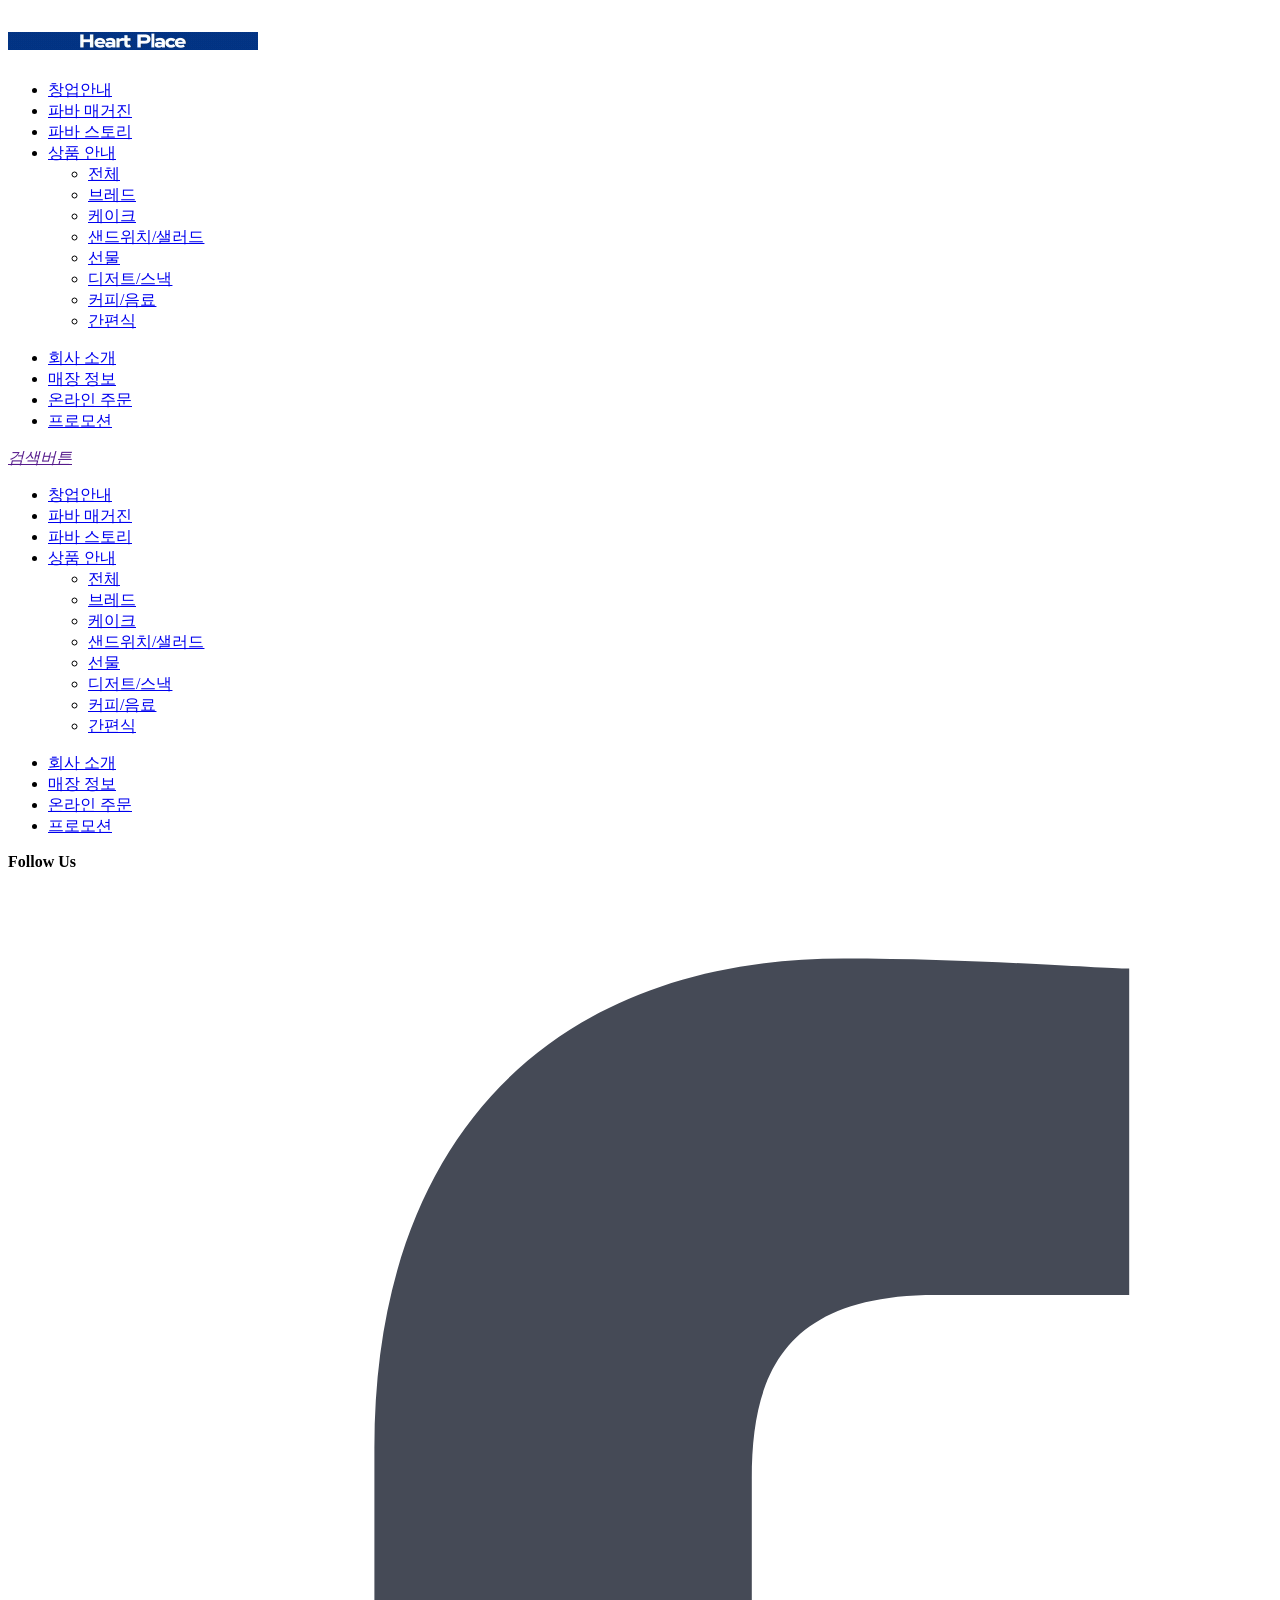
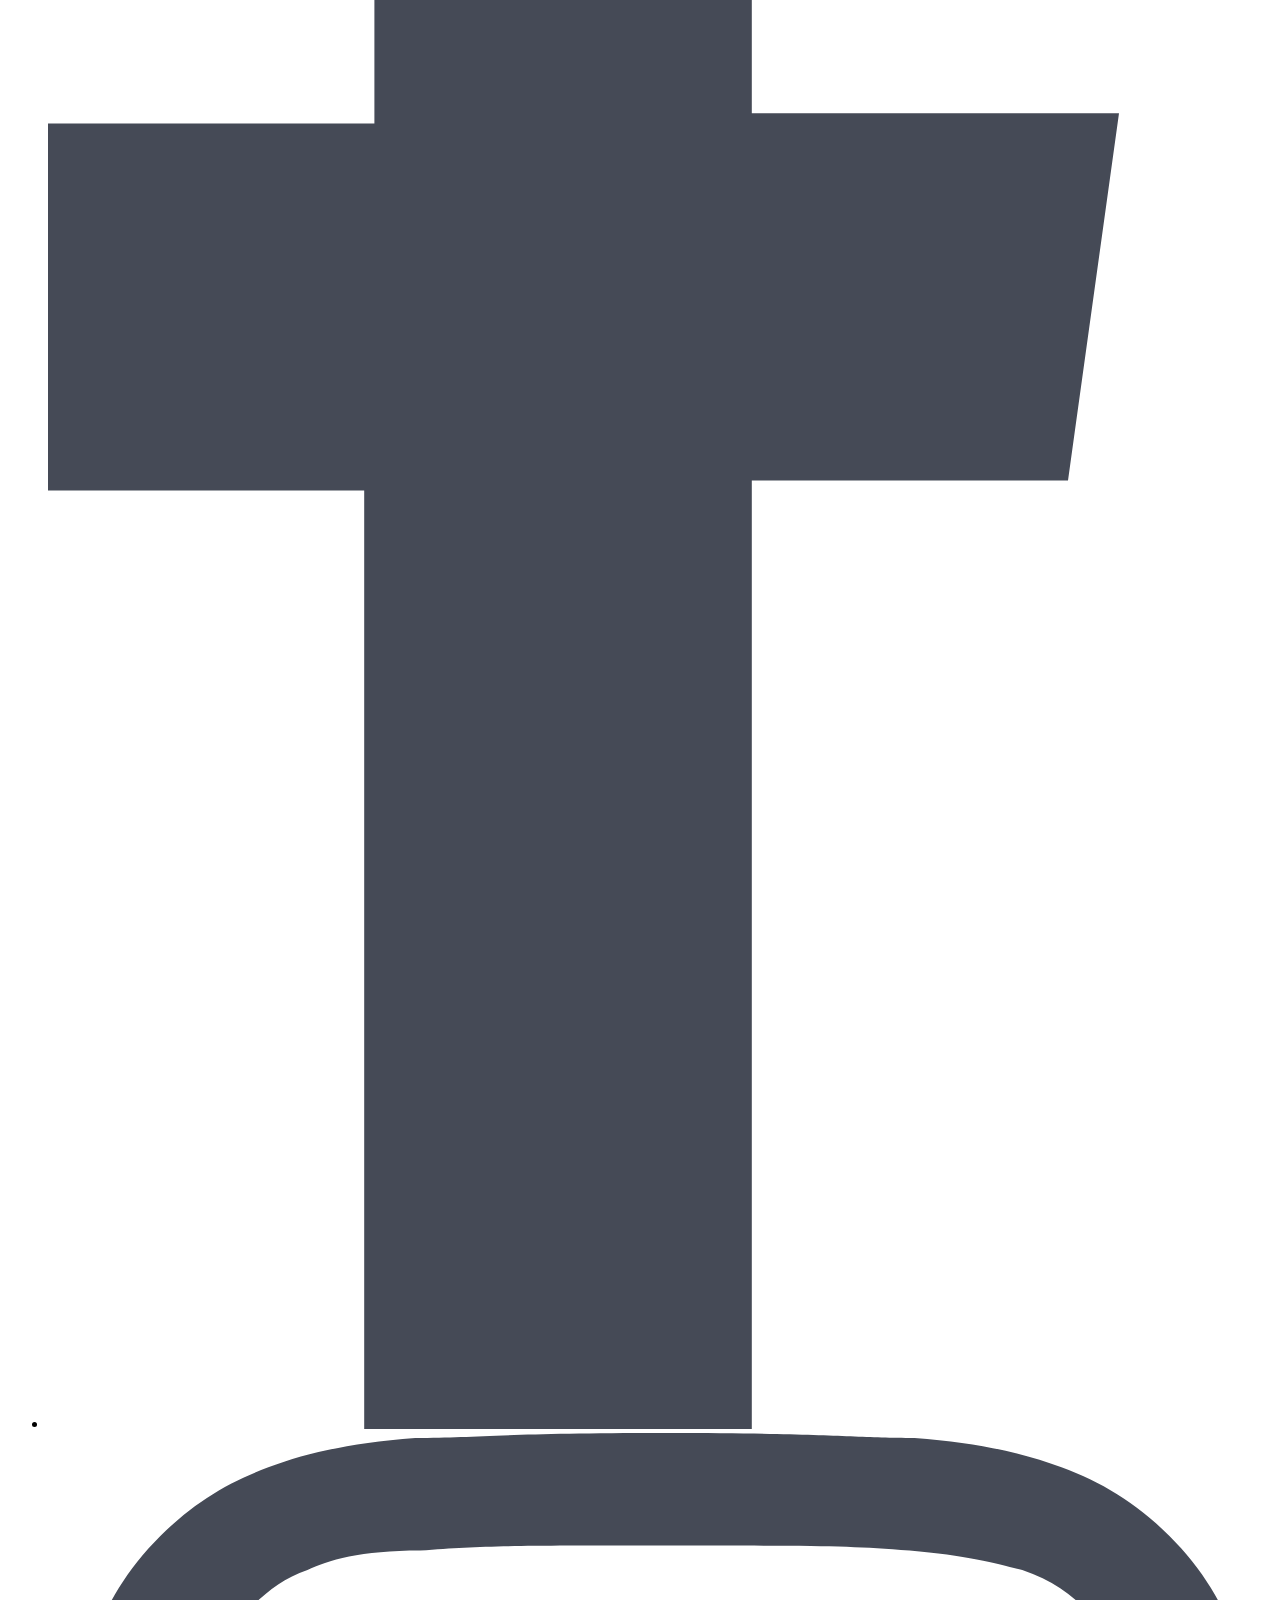
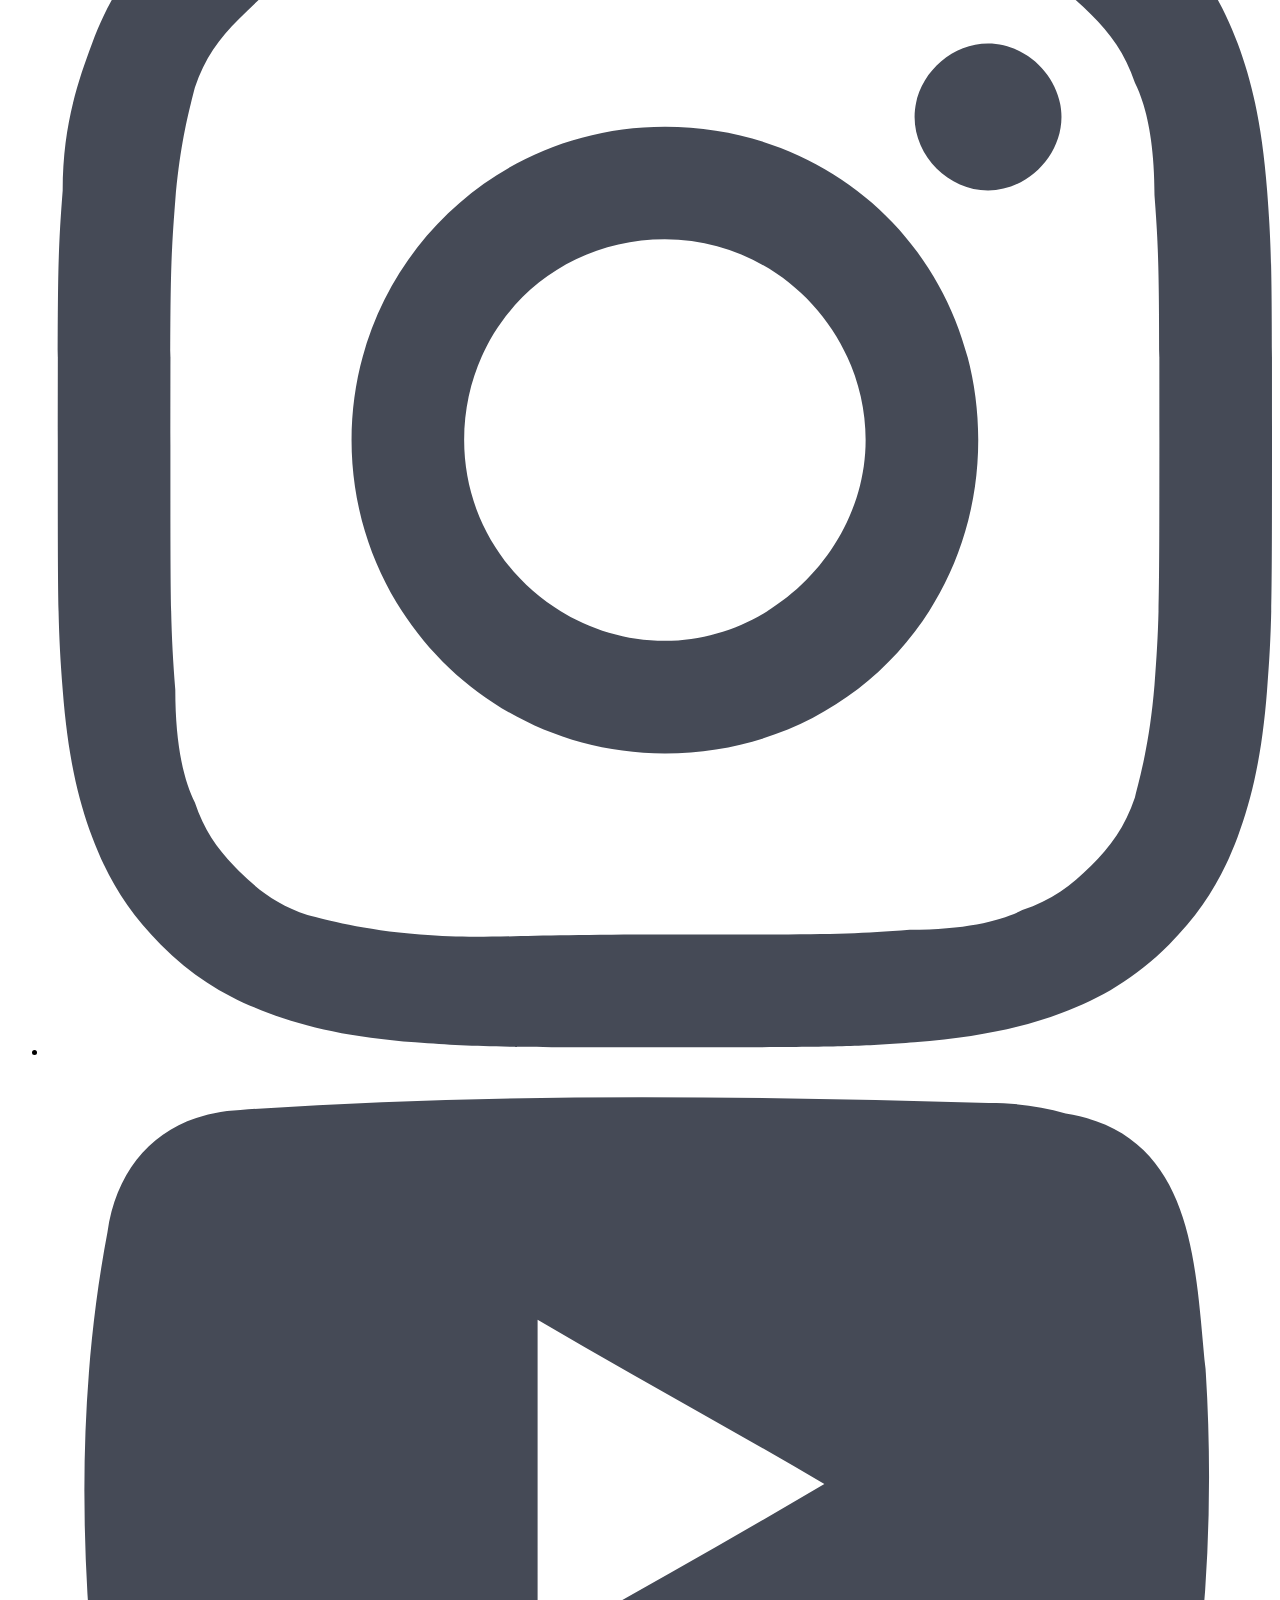
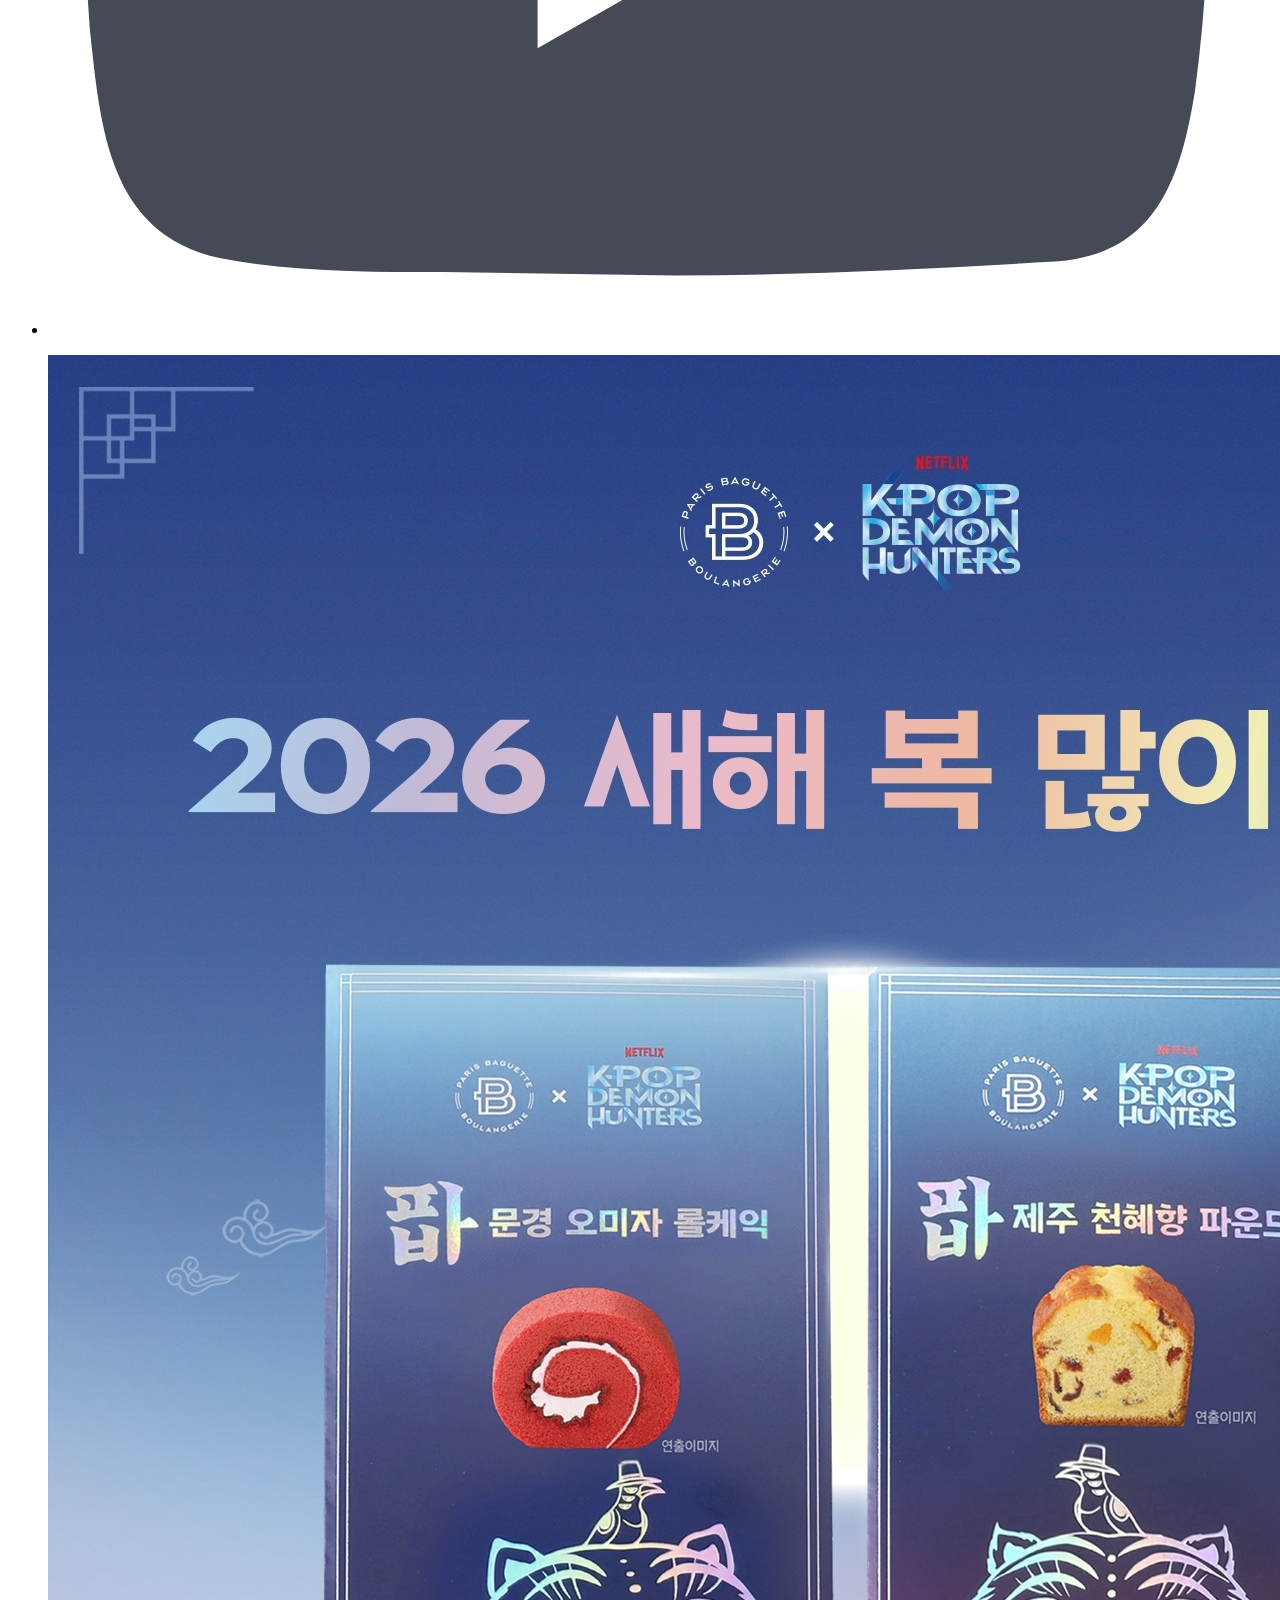
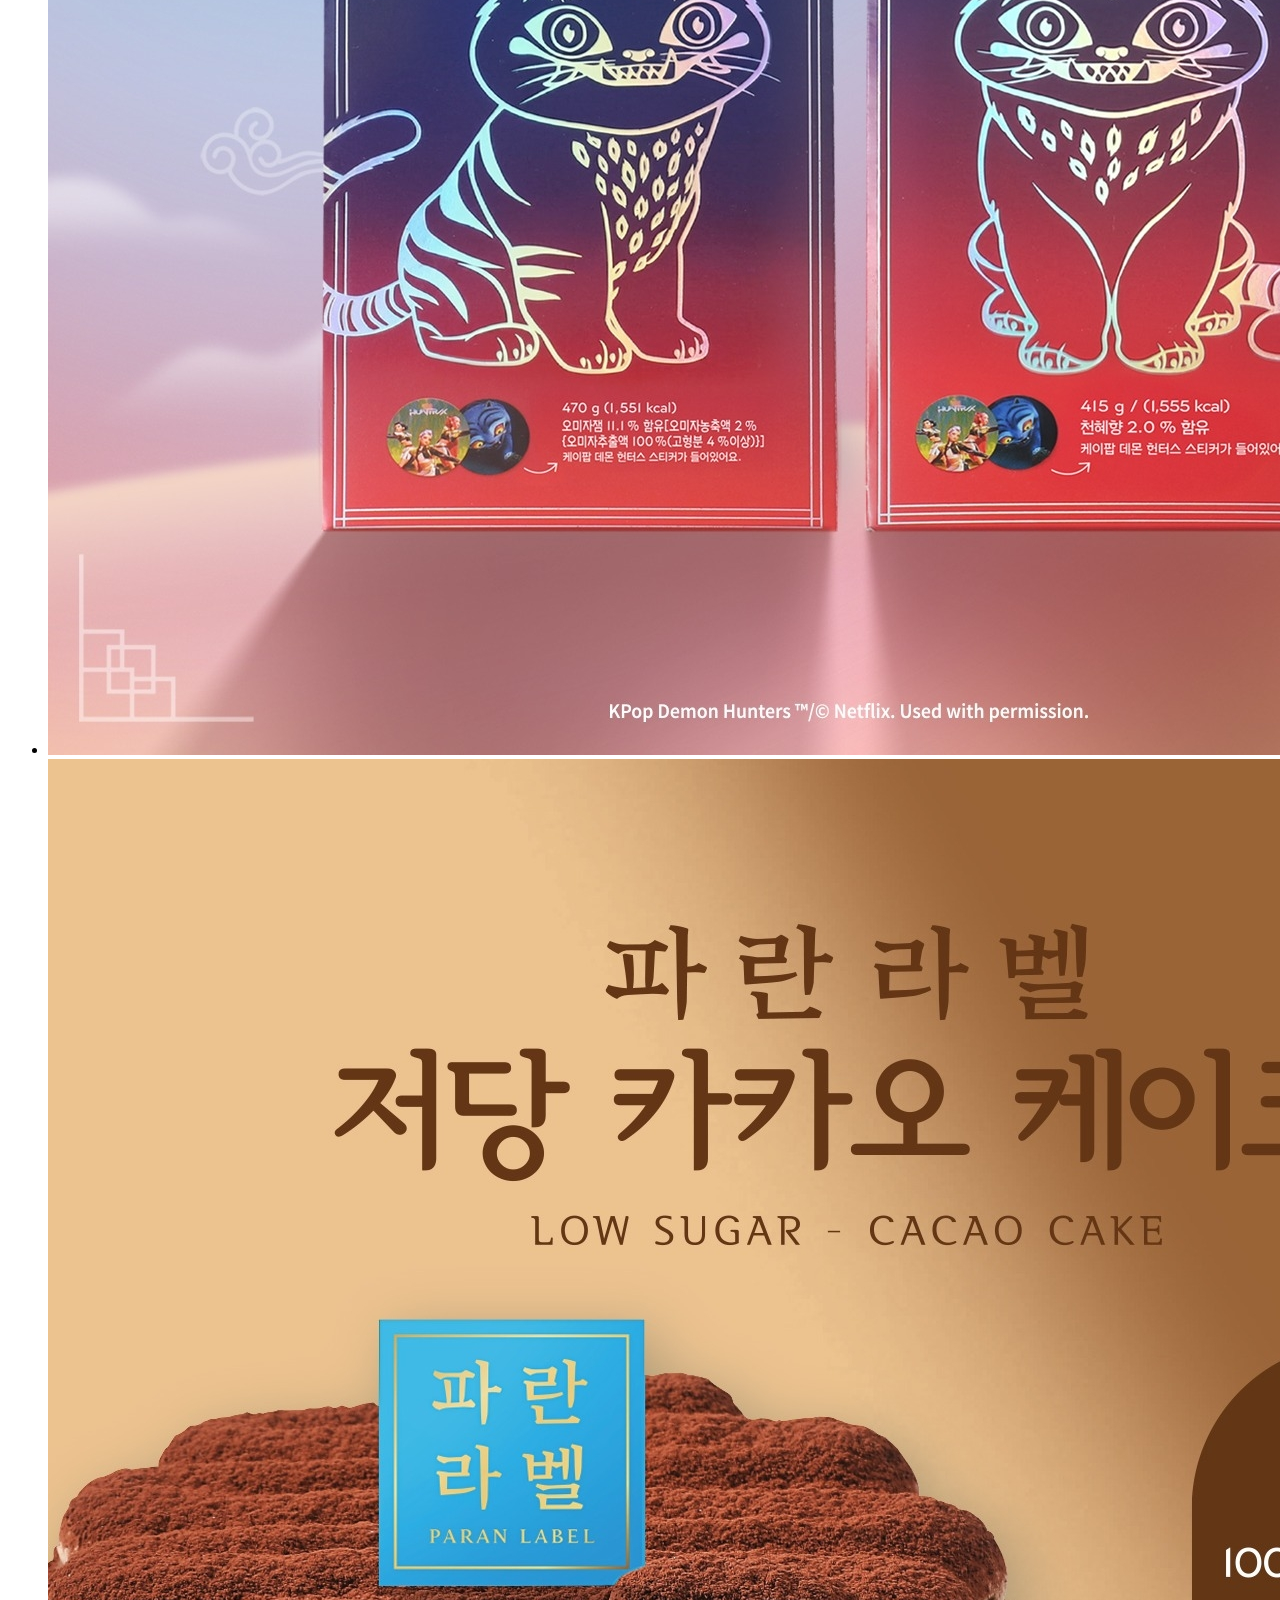
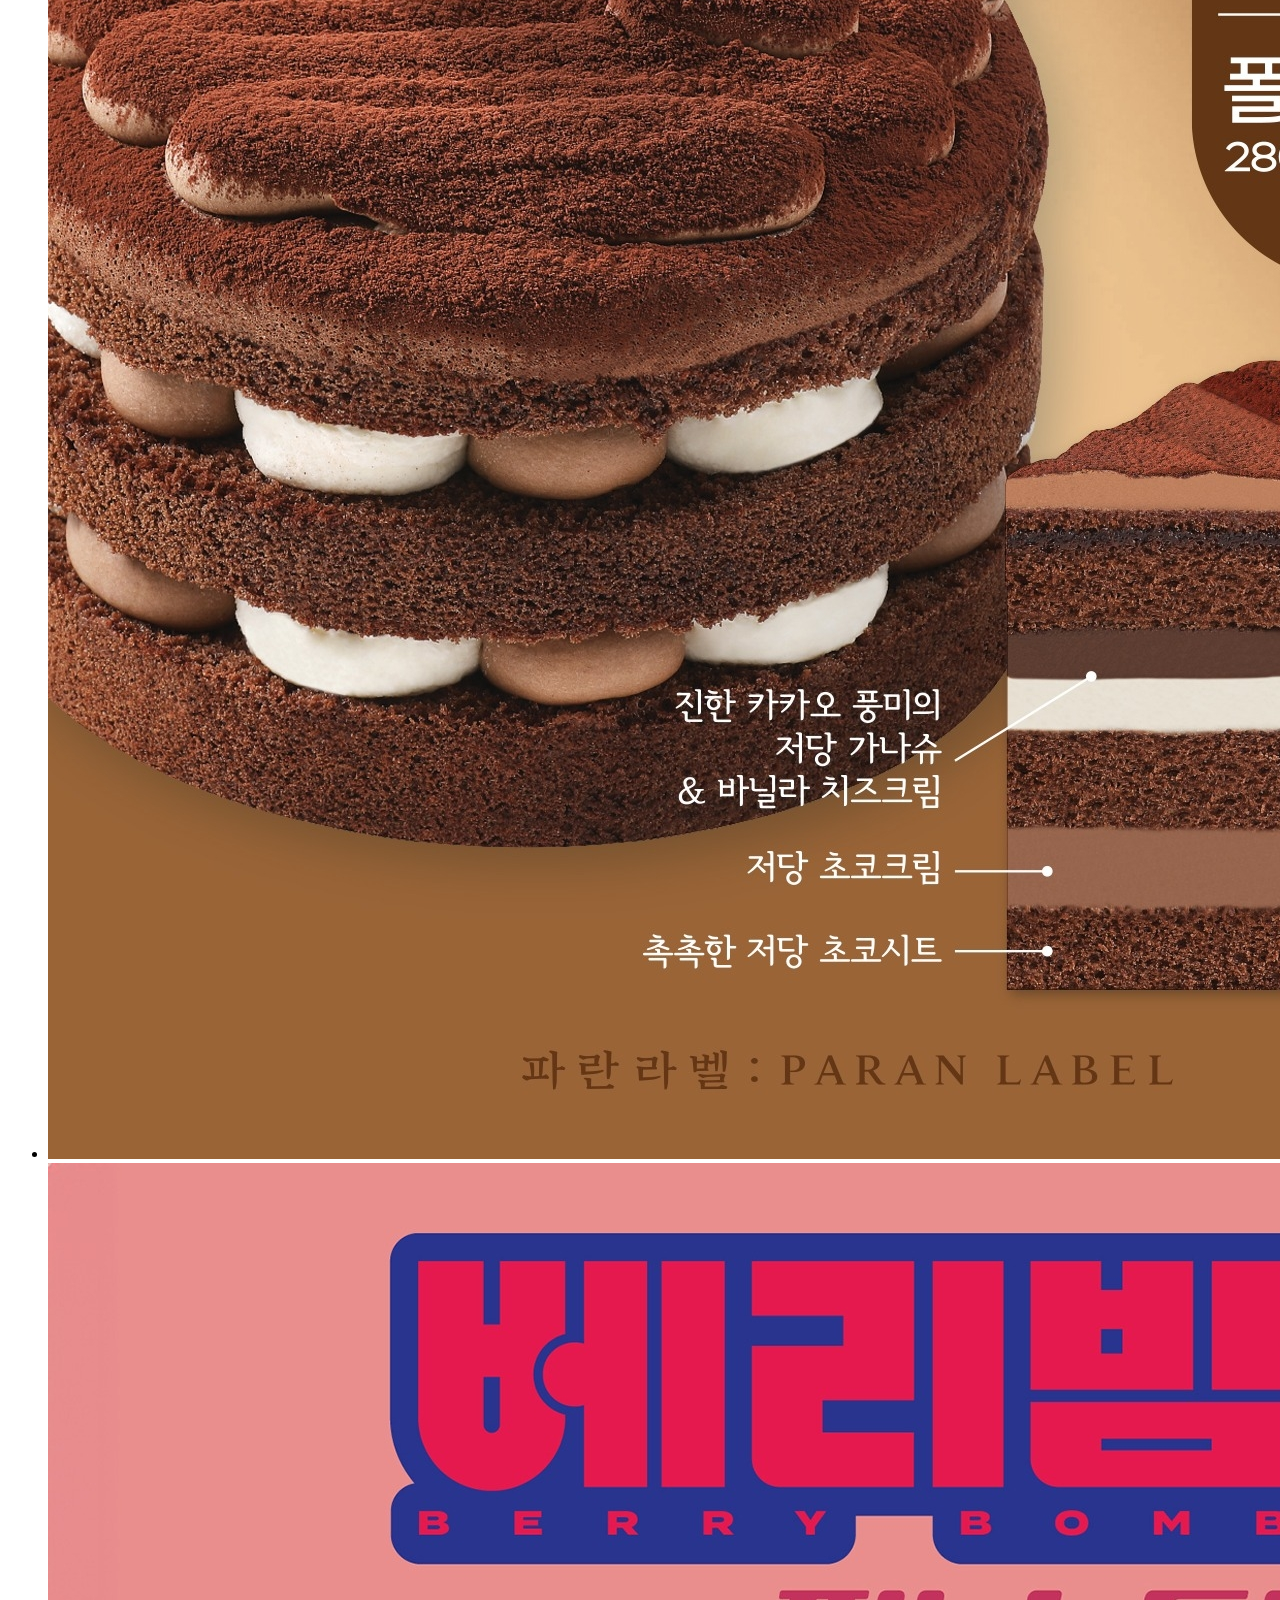
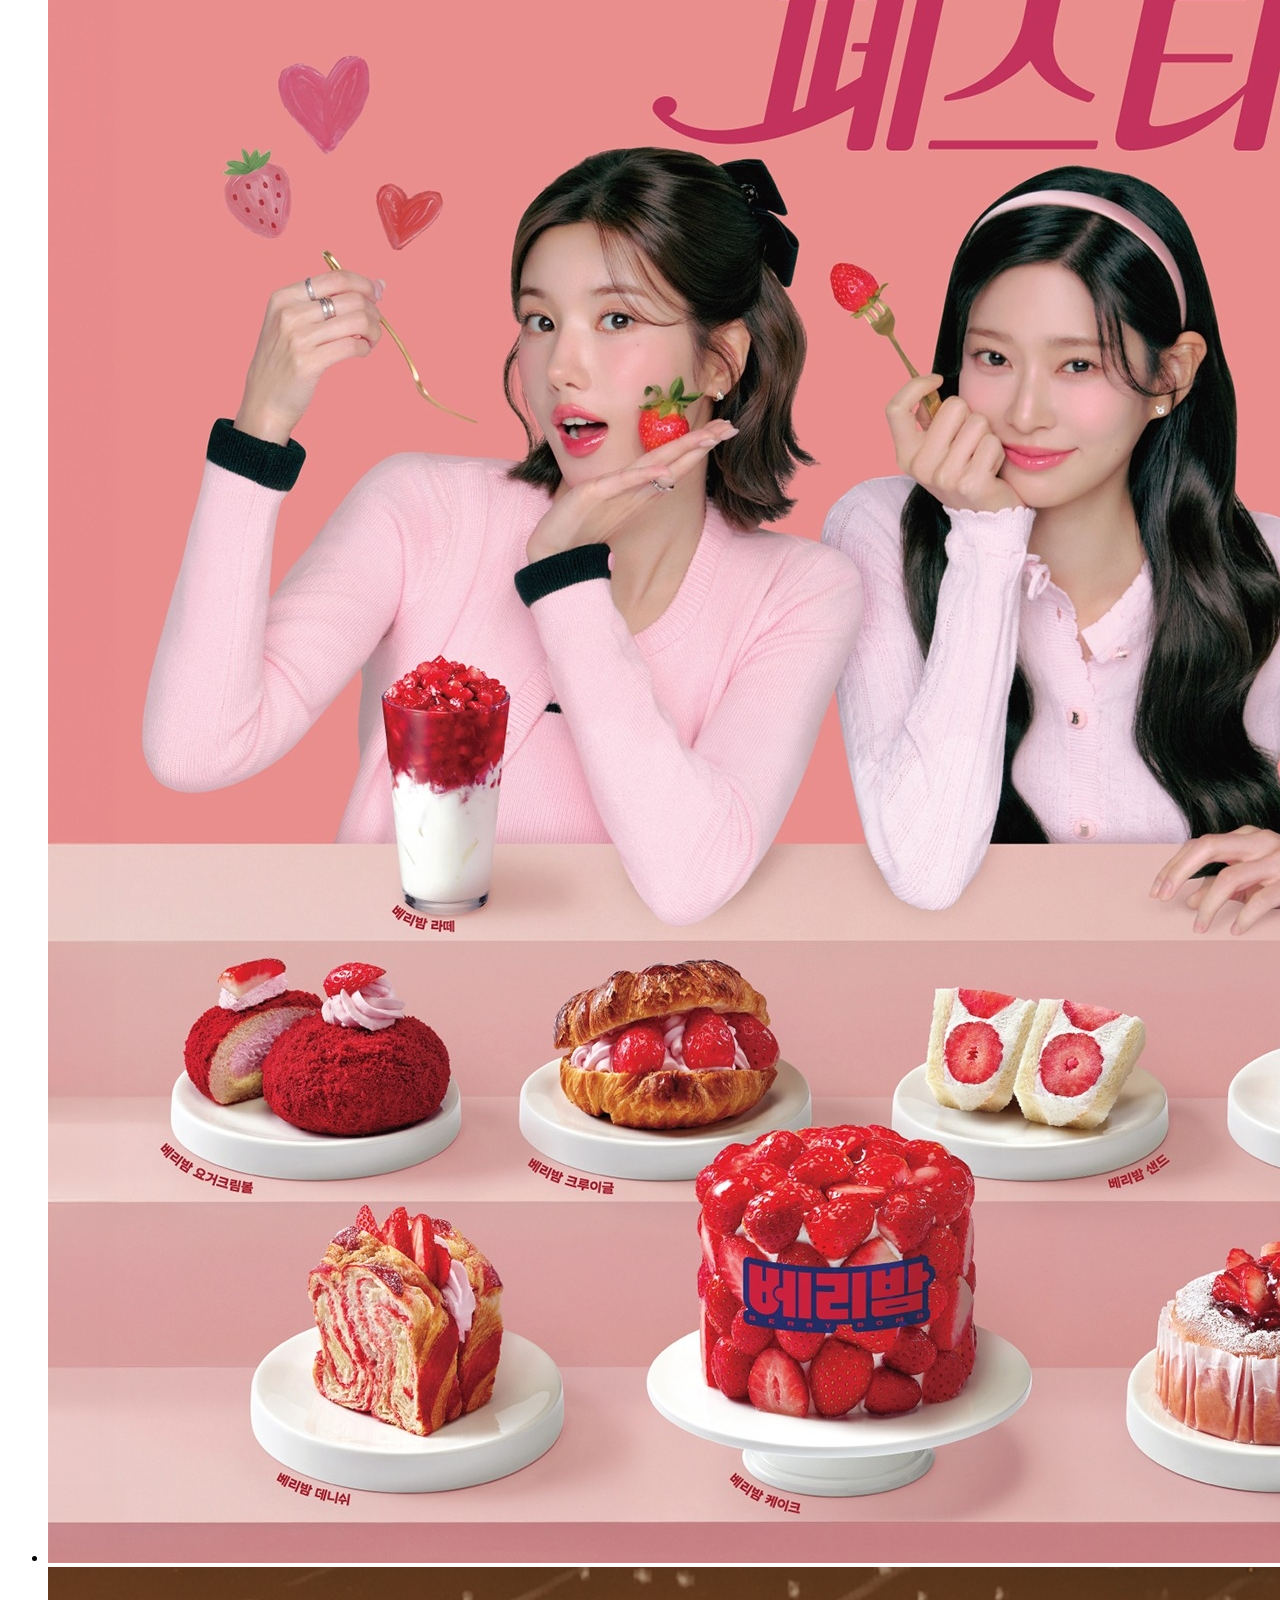
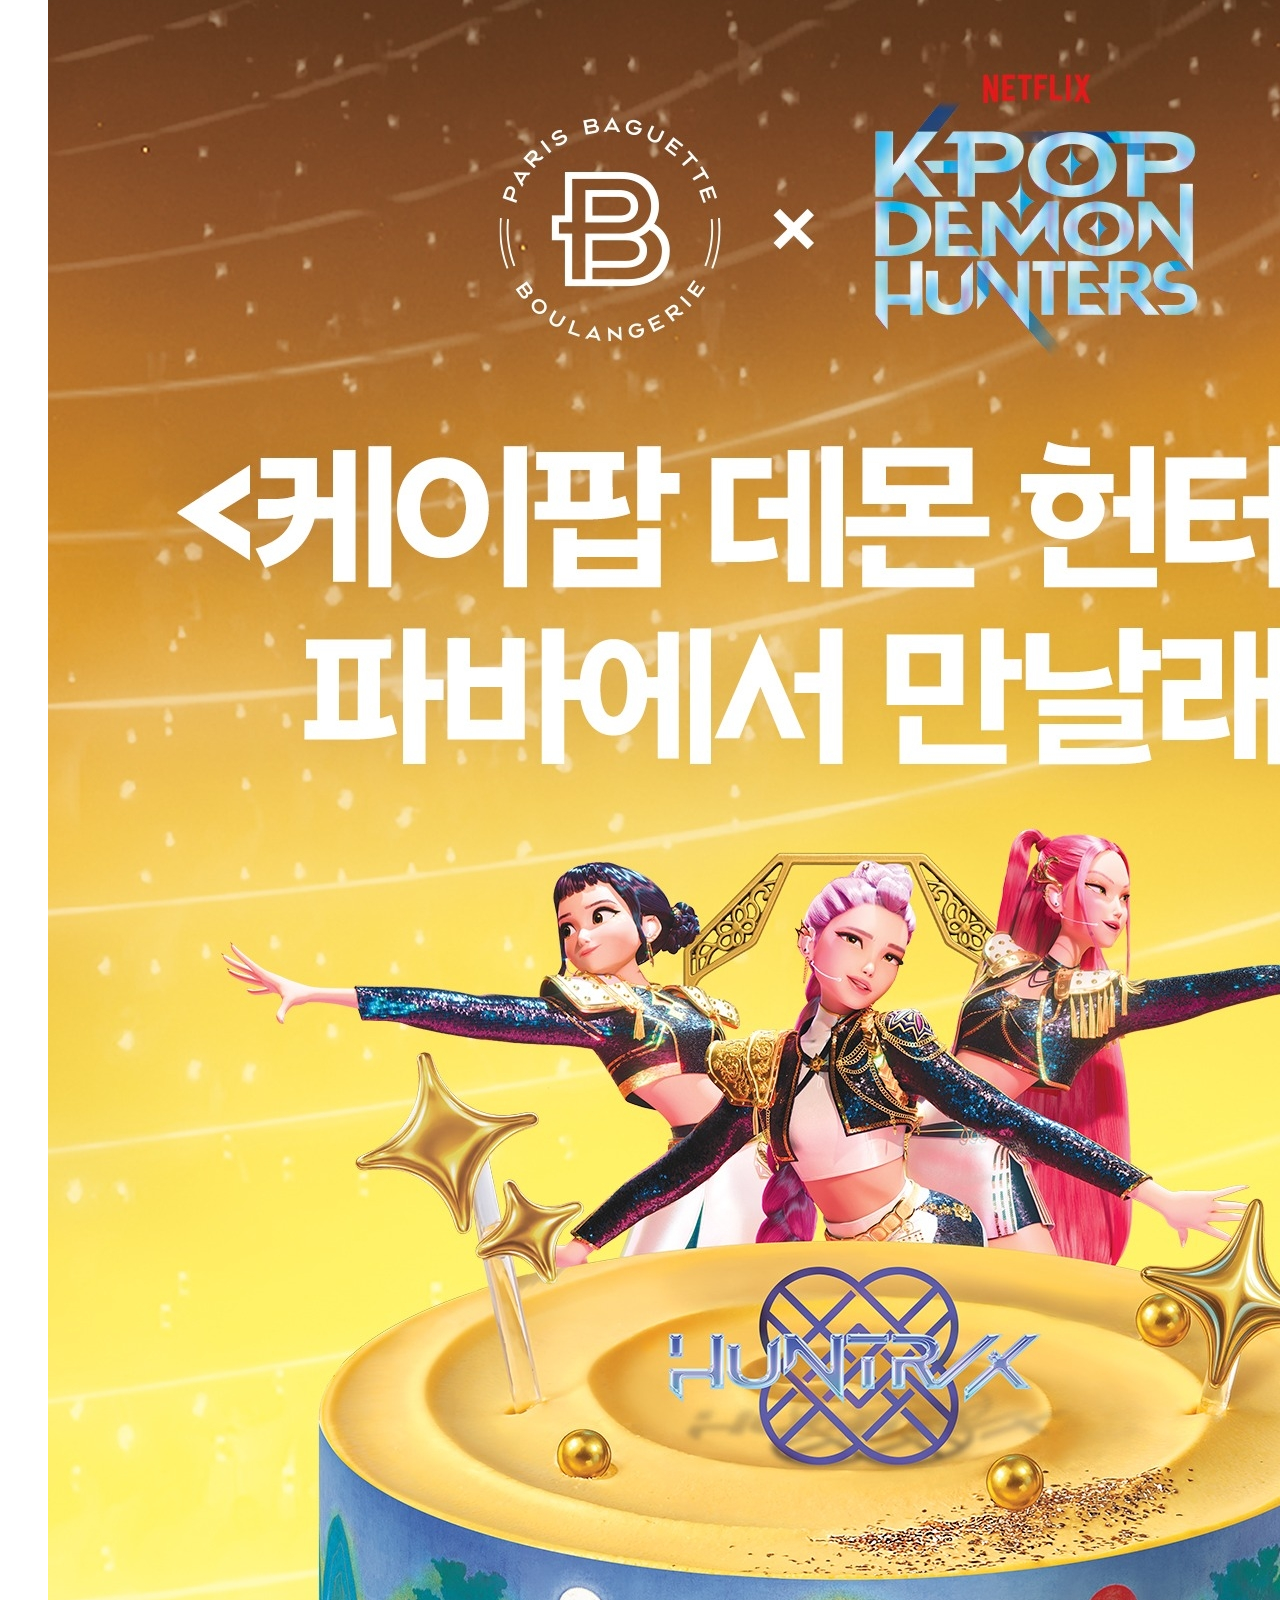
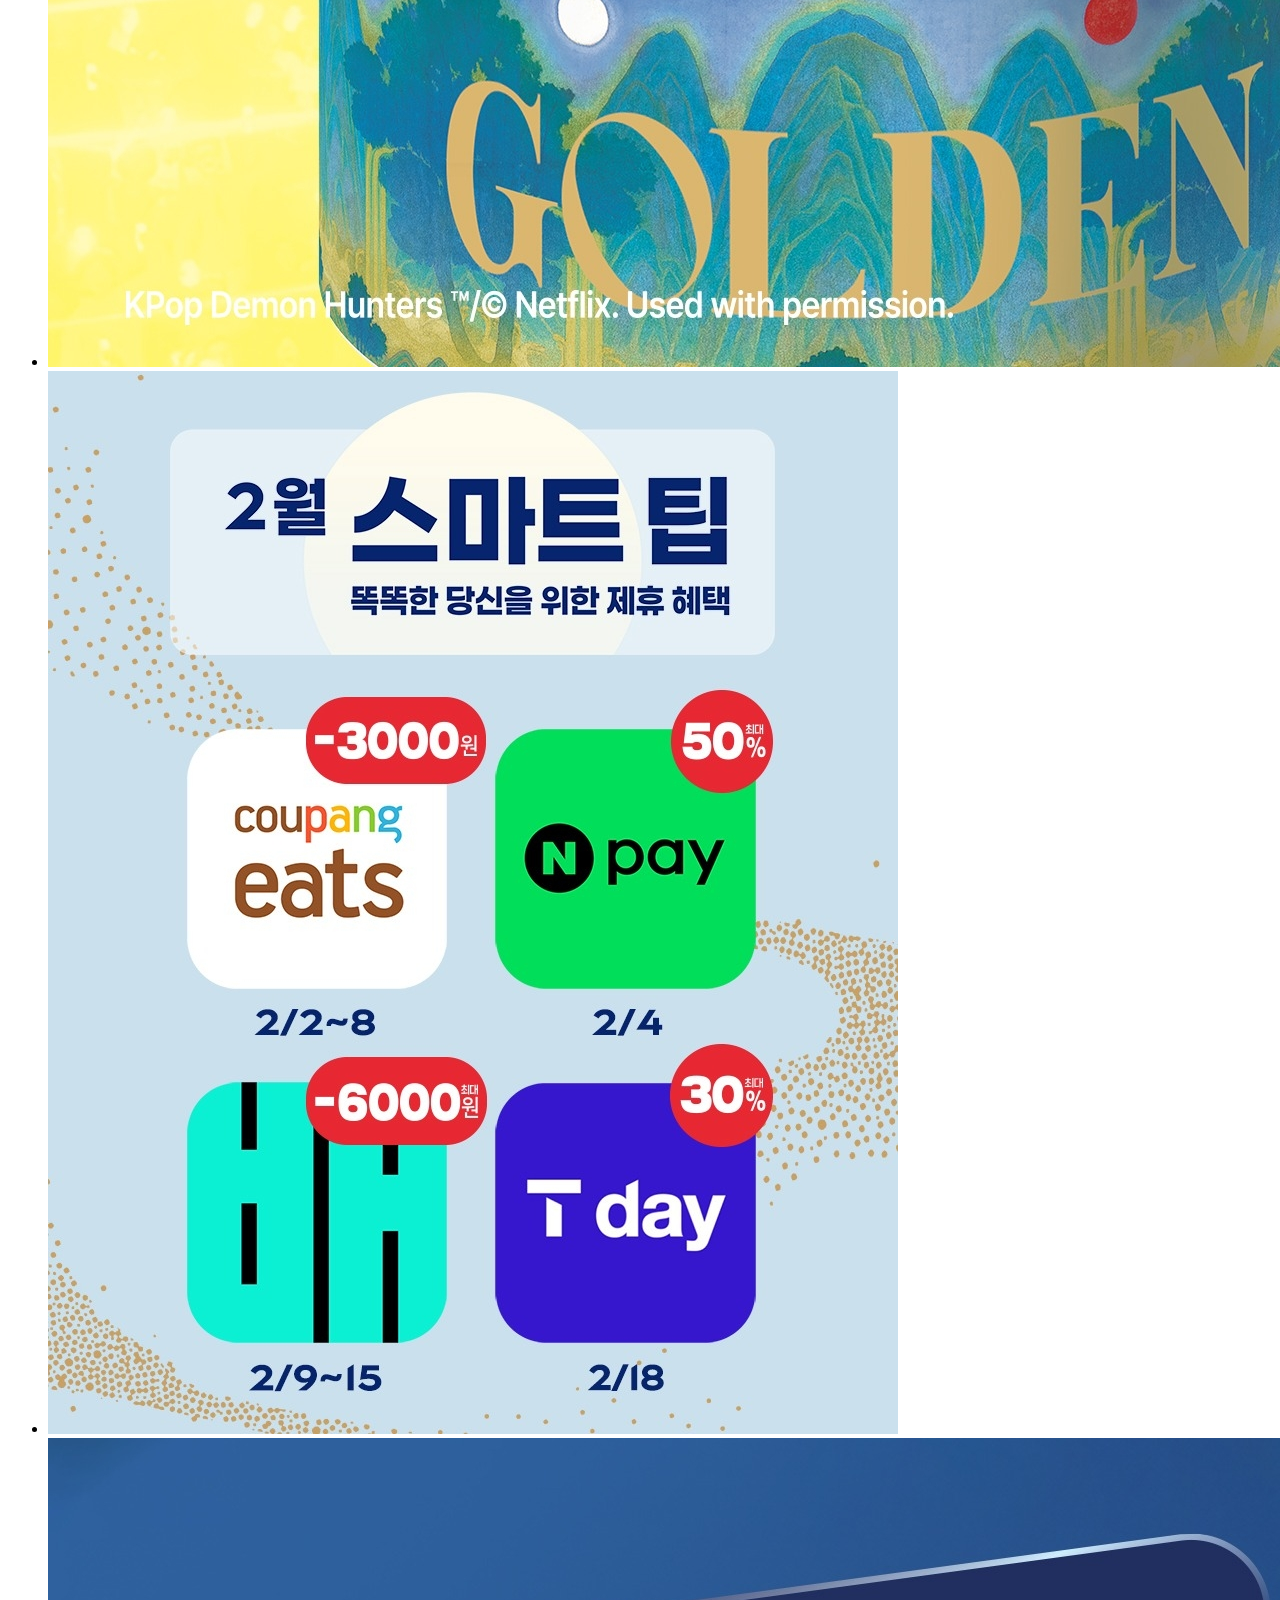
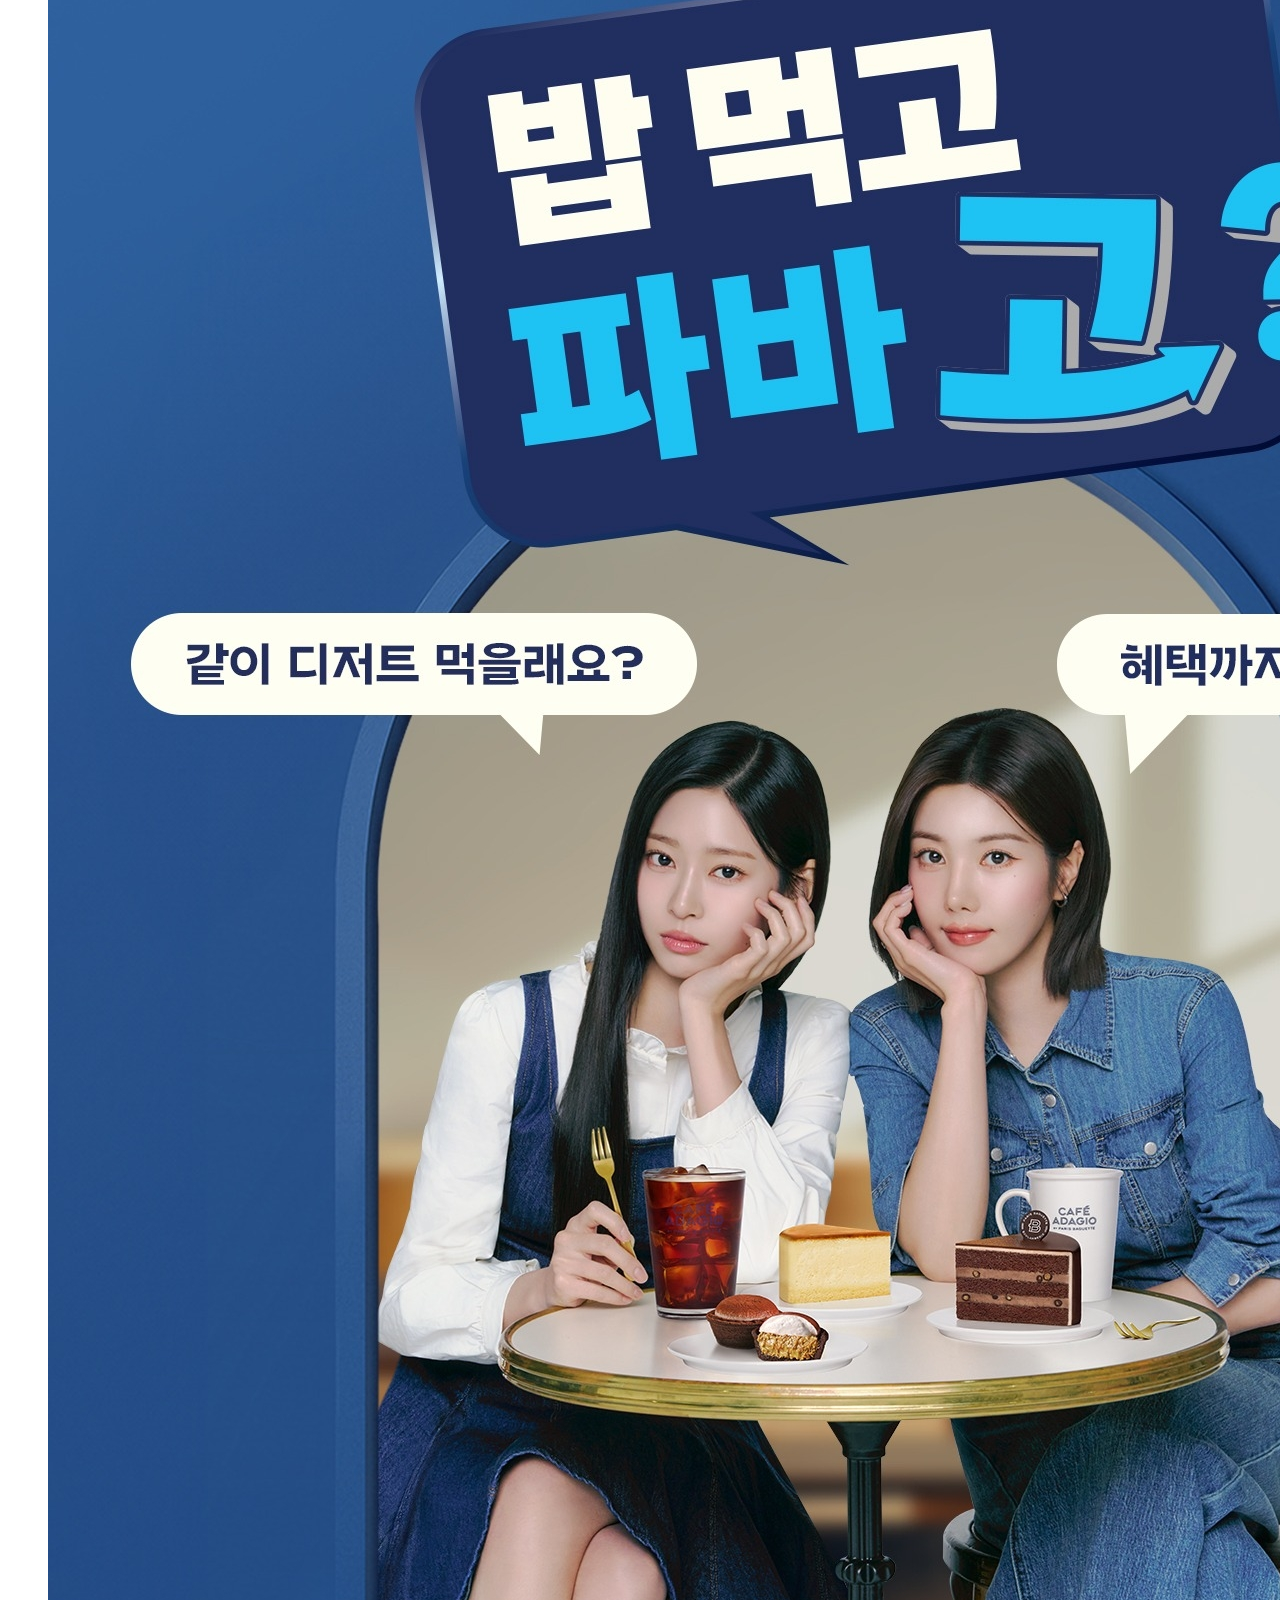
==== index.html @ 1b7573d0 "파리바게뜨사이트 마크업완료" ====
<!DOCTYPE html>
<html lang="ko">

<head>
    <meta charset="UTF-8">
    <meta name="viewport" content="width=device-width, initial-scale=1.0">
    <title>파리바게뜨</title>
    <link rel="shortcut icon" href="./images/favicon.png">
</head>

<body>
    <header>
        <div class="inner">
            <p class="ham-btn"><a href="#"><span></span><span></span><span></span></a></p>
            <h1 class="logo"><a href="#"><img src="./images/imgi_102_Paris_Baguette_logo_BG.gif" alt="파리바게뜨 로고"></a>
            </h1>
            <ul class="left-main-menu">
                <li><a href="#">창업안내</a></li>
                <li><a href="#">파바 매거진</a></li>
                <li><a href="#">파바 스토리</a></li>
                <li><a href="#">상품 안내</a>
                    <div class="sub-wrap">
                        <ul class="sub-menu">
                            <li><a href="#">전체</a></li>
                            <li><a href="#">브레드</a></li>
                            <li><a href="#">케이크</a></li>
                            <li><a href="#">샌드위치/샐러드</a></li>
                            <li><a href="#">선물</a></li>
                            <li><a href="#">디저트/스낵</a></li>
                            <li><a href="#">커피/음료</a></li>
                            <li><a href="#">간편식</a></li>
                        </ul>
                    </div>
                </li>
            </ul>
            <div class="right-menu">
                <ul class="right-main-menu">
                    <li><a href="#">회사 소개</a></li>
                    <li><a href="#">매장 정보</a></li>
                    <li><a href="#">온라인 주문</a></li>
                    <li><a href="#">프로모션</a></li>
                </ul>
                <p><a href=""><i>검색버튼</i></a></p>
            </div>
        </div>
    </header>
    <div class="mobile-menu-wrap">
        <p class="close-btn"><a href="#"><span></span><span></span></a></p>
        <ul class="mobile-menu-list">
            <li><a href="#">창업안내</a></li>
            <li><a href="#">파바 매거진</a></li>
            <li><a href="#">파바 스토리</a></li>
            <li><a href="#">상품 안내</a>
                <div class="sub-wrap">
                    <ul class="sub-menu">
                        <li><a href="#">전체</a></li>
                        <li><a href="#">브레드</a></li>
                        <li><a href="#">케이크</a></li>
                        <li><a href="#">샌드위치/샐러드</a></li>
                        <li><a href="#">선물</a></li>
                        <li><a href="#">디저트/스낵</a></li>
                        <li><a href="#">커피/음료</a></li>
                        <li><a href="#">간편식</a></li>
                    </ul>
                </div>
            </li>
        </ul>
        <ul class="mobile-menu-list">
            <li><a href="#">회사 소개</a></li>
            <li><a href="#">매장 정보</a></li>
            <li><a href="#">온라인 주문</a></li>
            <li><a href="#">프로모션</a></li>
        </ul>
        <div class="mobile-sns-wrap">
            <strong>Follow Us</strong>
            <ul class="sns-list">
                <li><a href="#"><img src="./images/imgi_1_sns_ico_01.svg" alt=""></a></li>
                <li><a href="#"><img src="./images/imgi_2_sns_ico_02.svg" alt=""></a></li>
                <li><a href="#"><img src="./images/imgi_3_sns_ico_03.svg" alt=""></a></li>
            </ul>
        </div>
    </div>
    <div class="main-slider-wrap">
        <ul class="main-slider-list">
            <li><a href="#"><img src="./images/main-slider-1.jpg" alt=""></a></li>
            <li><a href="#"><img src="./images/main-slider-2.jpg" alt=""></a></li>
            <li><a href="#"><img src="./images/main-slider-3.jpg" alt=""></a></li>
            <li><a href="#"><img src="./images/main-slider-4.jpg" alt=""></a></li>
            <li><a href="#"><img src="./images/main-slider-5.jpg" alt=""></a></li>
            <li><a href="#"><img src="./images/main-slider-6.jpg" alt=""></a></li>
            <li><a href="#"><img src="./images/main-slider-7.jpg" alt=""></a></li>
        </ul>
    </div>
    <main>
        <section class="promotion-wrap">
            <div class="inner">
                <h2 class="section-title">PROMOTION</h2>
                <div class="promotion-list-wrap">
                    <ul class="promotion-list">
                        <li>
                            <div class="img-box"><a href="#"><img src="./images/promotion-img-1.jpg" alt=""></a></div>
                            <div class="text-box">
                                <h3>파바 🩷특별한 선물🩷과 함께하세요!</h3>
                                <p class="read-more"><a href="#">READ MORE</a></p>
                            </div>
                            <p class="more-btn"><a href="#">SHOW MORE</a></p>
                        </li>
                        <li>
                            <div class="img-box"><a href="#"><img src="./images/promotion-img-2.jpg" alt=""></a></div>
                            <div class="text-box">
                                <h3>💌2월, 파바의 특별한 혜택🥳</h3>
                                <p class="read-more"><a href="#">READ MORE</a></p>
                            </div>

                        </li>
                        <li>
                            <div class="img-box"><a href="#"><img src="./images/promotion-img-3.jpg" alt=""></a></div>
                            <div class="text-box">
                                <h3>파란라벨이니까, 맛있는데 건강하기까지! 아주 보통날의 케이크, 저당 카카오 케이크 출시🤎</h3>
                                <p class="read-more"><a href="#">READ MORE</a></p>
                            </div>

                        </li>
                        <li>
                            <div class="img-box"><a href="#"><img src="./images/promotion-img-4.jpg" alt=""></a></div>
                            <div class="text-box">
                                <h3>☀️2026 새해 복🍀 많이 파바💙</h3>
                                <p class="read-more"><a href="#">READ MORE</a></p>
                            </div>

                        </li>
                        <li>
                            <div class="img-box"><a href="#"><img src="./images/promotion-img-5.jpg" alt=""></a></div>
                            <div class="text-box">
                                <h3>💛LAFC x 파리바게뜨🩵 신제품 출시 기념 이벤트🎁</h3>
                                <p class="read-more"><a href="#">READ MORE</a></p>
                            </div>

                        </li>
                        <li>
                            <div class="img-box"><a href="#"><img src="./images/promotion-img-6.jpg" alt=""></a></div>
                            <div class="text-box">
                                <h3>밥 맛있게 먹었다고? 그럼 🍚밥 먹고 💙파바 고?</h3>
                                <p class="read-more"><a href="#">READ MORE</a></p>
                            </div>

                        </li>
                        <li>
                            <div class="img-box"><a href="#"><img src="./images/promotion-img-7.jpg" alt=""></a></div>
                            <div class="text-box">
                                <h3>🍓딸기일까? 🍰케이크일까? 풍성한 달콤함이 터지는 🩷베리밤 페스타💕</h3>
                                <p class="read-more"><a href="#">READ MORE</a></p>
                            </div>

                        </li>
                        <li>
                            <div class="img-box"><a href="#"><img src="./images/promotion-img-8.jpg" alt=""></a></div>
                            <div class="text-box">
                                <h3>💙PARIS BAGUETTE X LAFC⚽ 공식 파트너십 체결</h3>
                                <p class="read-more"><a href="#">READ MORE</a></p>
                            </div>

                        </li>
                        <li>
                            <div class="img-box"><a href="#"><img src="./images/promotion-img-9.jpg" alt=""></a></div>
                            <div class="text-box">
                                <h3>골든 케이크🎂 파바에서 만날래?✨</h3>
                                <p class="read-more"><a href="#">READ MORE</a></p>
                            </div>

                        </li>
                        <li>
                            <div class="img-box"><a href="#"><img src="./images/promotion-img-10.jpg" alt=""></a></div>
                            <div class="text-box">
                                <h3>소다팝 케이크🎂 파바에서 만날래?✨</h3>
                                <p class="read-more"><a href="#">READ MORE</a></p>
                            </div>

                        </li>
                        <li>
                            <div class="img-box"><a href="#"><img src="./images/promotion-img-11.jpg" alt=""></a></div>
                            <div class="text-box">
                                <h3>🎂더피 케이크🐯 파바에서 만날래?✨</h3>
                                <p class="read-more"><a href="#">READ MORE</a></p>
                            </div>

                        </li>
                        <li>
                            <div class="img-box"><a href="#"><img src="./images/promotion-img-12.jpg" alt=""></a></div>
                            <div class="text-box">
                                <h3>케이팝 데몬 헌터스✨파바에서 만날래?🚪</h3>
                                <p class="read-more"><a href="#">READ MORE</a></p>
                            </div>

                        </li>
                        <li>
                            <div class="img-box"><a href="#"><img src="./images/promotion-img-13.jpg" alt=""></a></div>
                            <div class="text-box">
                                <h3>🍁가을에 퐁당 🌿제주말차라떼&옥수수라떼🌽 출시💙</h3>
                                <p class="read-more"><a href="#">READ MORE</a></p>
                            </div>

                        </li>
                        <li>
                            <div class="img-box"><a href="#"><img src="./images/promotion-img-14.jpg" alt=""></a></div>
                            <div class="text-box">
                                <h3>💙파란라벨🩵 따듯하게 즐기는 핫 샌드위치🥪</h3>
                                <p class="read-more"><a href="#">READ MORE</a></p>
                            </div>

                        </li>
                        <li>
                            <div class="img-box"><a href="#"><img src="./images/promotion-img-15.jpg" alt=""></a></div>
                            <div class="text-box">
                                <h3>💙​파바에서 매일 즐기는☕더 깊어진 카페 아다지오 커피의 풍미😙</h3>
                                <p class="read-more"><a href="#">READ MORE</a></p>
                            </div>

                        </li>
                        <li>
                            <div class="img-box"><a href="#"><img src="./images/promotion-img-16.jpg" alt=""></a></div>
                            <div class="text-box">
                                <h3>💙파란라벨: 고단백 서리태 카스테라 출시!🫘🫛</h3>
                                <p class="read-more"><a href="#">READ MORE</a></p>
                            </div>
                            <p class="more-btn"><a href="#">SHOW MORE</a></p>
                        </li>
                        <li>
                            <div class="img-box"><a href="#"><img src="./images/promotion-img-17.jpg" alt=""></a></div>
                            <div class="text-box">
                                <h3>건강빵의 새로운 기준, 파란라벨💙</h3>
                                <p class="read-more"><a href="#">READ MORE</a></p>
                            </div>
                        </li>
                    </ul>
                </div>
                <p class="more-btn"><a href="#">SHOW MORE</a></p>
            </div>
        </section>
        <section class="pb-story-wrap">
            <div class="inner">
                <h2 class="section-title">PB STORY</h2>
                <div class="pb-story-list-wrap">
                    <ul class="pb-story-list">
                        <li>
                            <div class="img-box"><a href="#"><img src="./images/pb-story-img-1.jpg" alt=""></a></div>
                            <div class="text-box">
                                <span class="blue-text">BREAD VIDEO</span>
                                <h3>#베리밤🍓 딸기일까? 케이크일까? 🍰 풍성한 달콤함이 터지는 베리밤 BERRY BOMB❤️ ㅣ#파리바게뜨 #윈터파바 (Full ver.)</h3>
                                <p>딸기일까? 케이크일까? 달콤한 딸기가 듬뿍 ‘베리밤(BERRY BOMB)’이 찾아옵니다🍰 신선한 생딸기와 부드러운 커스터드 크림이 어우러져 한 입 마다
                                    풍성한 달콤함이 터지는 순간✨ 올 겨울, 연말을 달콤하게 장식할 🍓베리밤🍰을 만나보세요!</p>
                                <span class="date">2025-11-20</span>
                            </div>
                        </li>
                        <li>
                            <div class="img-box"><a href="#"><img src="./images/pb-story-img-2.jpg" alt=""></a></div>
                            <div class="text-box">
                                <span class="blue-text">BREAD VIDEO</span>
                                <h3>💙파란라벨ㅣ아주 보통날의 케이크, 저당 그릭요거트 케이크ㅣ”파바가 또 해냈지”😆</h3>
                                <p>#파란라벨 파란라벨 케이크니까, 맛있는데 건강하기까지! 아주 보통날의 케이크 ✔ 특허받은 생(生) 유산균 (홀 : 500억 CFU, 미니&컵 : 100억
                                    CFU, 총 내용량 당) ✔ 건강한 목초란(木醋卵) 사용한 부드러운 시트 꾸덕한 그릭요거트로 만든 상큼한 크림에, 톡톡 씹히는 딸기 과육이 어우러진
                                    파란라벨 저당 그릭요거트 케이크! 이 어려운 걸 파바가 또 해냈지! 매일 먹을 수 있는 아주 보통날의…</p>
                                <span class="date">2025-11-20</span>
                            </div>
                        </li>
                        <li>
                            <div class="img-box"><a href="#"><img src="./images/pb-story-img-3.jpg" alt=""></a></div>
                            <div class="text-box">
                                <span class="blue-text">BREAD VIDEO</span>
                                <h3>💙파란라벨 | 아주 보통날의 케이크, 저당 그릭요거트 케이크ㅣ”맛있는데 건강하기까지”🍰</h3>
                                <p>#파란라벨 파란라벨 케이크니까, 맛있는데 건강하기까지! 아주 보통날의 케이크 ✔ 특허받은 생(生) 유산균 (홀 : 500억 CFU, 미니&컵 : 100억
                                    CFU, 총 내용량 당) ✔ 건강한 목초란(木醋卵) 사용한 부드러운 시트 꾸덕한 그릭요거트로 만든 상큼한 크림에, 톡톡 씹히는 딸기 과육이 어우러진
                                    파란라벨 저당 그릭요거트 케이크! 매일 먹을 수 있는 아주 보통날의 케이크 TV 보면서, 친구 만나서, 밥…</p>
                                <span class="date">2025-11-20</span>
                            </div>
                        </li>
                        <li>
                            <div class="img-box"><a href="#"><img src="./images/pb-story-img-4.jpg" alt=""></a></div>
                            <div class="text-box">
                                <span class="blue-text">BREAD VIDEO</span>
                                <h3>#베리밤🍓 딸기일까? 케이크일까? 🍰 귀하게 자란 내가 먹어야 할 베리밤❤️ ㅣ#파리바게뜨 #윈터파바 (15s ver.)</h3>
                                <p>딸기일까? 케이크일까? 달콤한 딸기가 듬뿍 ‘베리밤(BERRY BOMB)’이 찾아옵니다🍰 신선한 생딸기와 부드러운 커스터드 크림이 어우러져 한 입 마다
                                    풍성한 달콤함이 터지는 순간✨ 올 겨울, 연말을 달콤하게 장식할 🍓베리밤🍰을 만나보세요!</p>
                                <span class="date">2025-11-20</span>
                            </div>
                        </li>
                    </ul>
                </div>
                <p class="more-btn"><a href="#">SHOW MORE</a></p>
            </div>
        </section>
    </main>
    <footer>
        <div class="inner">
            <div class="info-wrap">
                <h3>info</h3>
                <ul class="info-list">
                    <li><a href="#">브랜드 소개</a></li>
                    <li><a href="#">회사 소개</a></li>
                    <li><a href="#">창업안내</a></li>
                    <li><a href="#">B2B 주문 및 문의</a></li>
                    <li><a href="#">안전보건경영방침</a></li>
                    <li><a href="#">공정거래 자율준수프로그램</a></li>
                    <li><a href="#">거래희망사전등록</a></li>
                    <li><a href="#">윤리신고센터</a></li>
                    <li><a href="#">채용</a></li>
                </ul>
            </div>
            <div class="cusomer-center">
                <h3>Contact Us</h3>
                <div class="cs-wrap">
                    <p><a href="#">고객센터</a></p>
                    <p><a href="tel:080-731-2027">080-731-2027</a></p>
                    <p>평일 09:00 - 17:00 (점심 12:00 - 13:00)</p>
                    <p><a href="#">고객칭찬</a></p>
                </div>
            </div>
            <div class="mark-wrap">
                <ul>
                    <li><a href="#"><img src="./images/footer-logo-1.png" alt=""></a></li>
                    <li><a href="#"><img src="./images/footer-logo-2.png" alt=""></a></li>
                    <li><a href="#"><img src="./images/footer-logo-3.png" alt=""></a></li>
                    <li><a href="#"><img src="./images/footer-logo-4.png" alt=""></a></li>
                    <li><a href="#"><img src="./images/footer-logo-5.png" alt=""></a></li>
                </ul>
            </div>
            <div class="sns-wrap">
                <h3>Follow Us</h3>
                <ul class="sns-list">
                    <li><a href="#"><img src="./images/imgi_1_sns_ico_01.svg" alt=""></a></li>
                    <li><a href="#"><img src="./images/imgi_2_sns_ico_02.svg" alt=""></a></li>
                    <li><a href="#"><img src="./images/imgi_3_sns_ico_03.svg" alt=""></a></li>
                </ul>
            </div>
        </div>
    </footer>
    <div class="quick-menu-wrap">
        <p class="top-btn"><a href="#"><i></i><span>TOP</span><span></span></a></p>
        <ul class="quick-menu">
            <li><a href="#"><i></i><span>매장정보</span><span></span></a></li>
            <li><a href="#"><i></i><span>주문정보</span><span></span></a></li>
            <li><a href="#"><i></i><span>창업 안내</span><span></span></a></li>
            <li><a href="#"><i></i><span>알바 지원</span><span></span></a></li>
            <li><a href="#"><i></i><span>파바앱</span><span></span></a></li>
        </ul>
    </div>
</body>

</html>
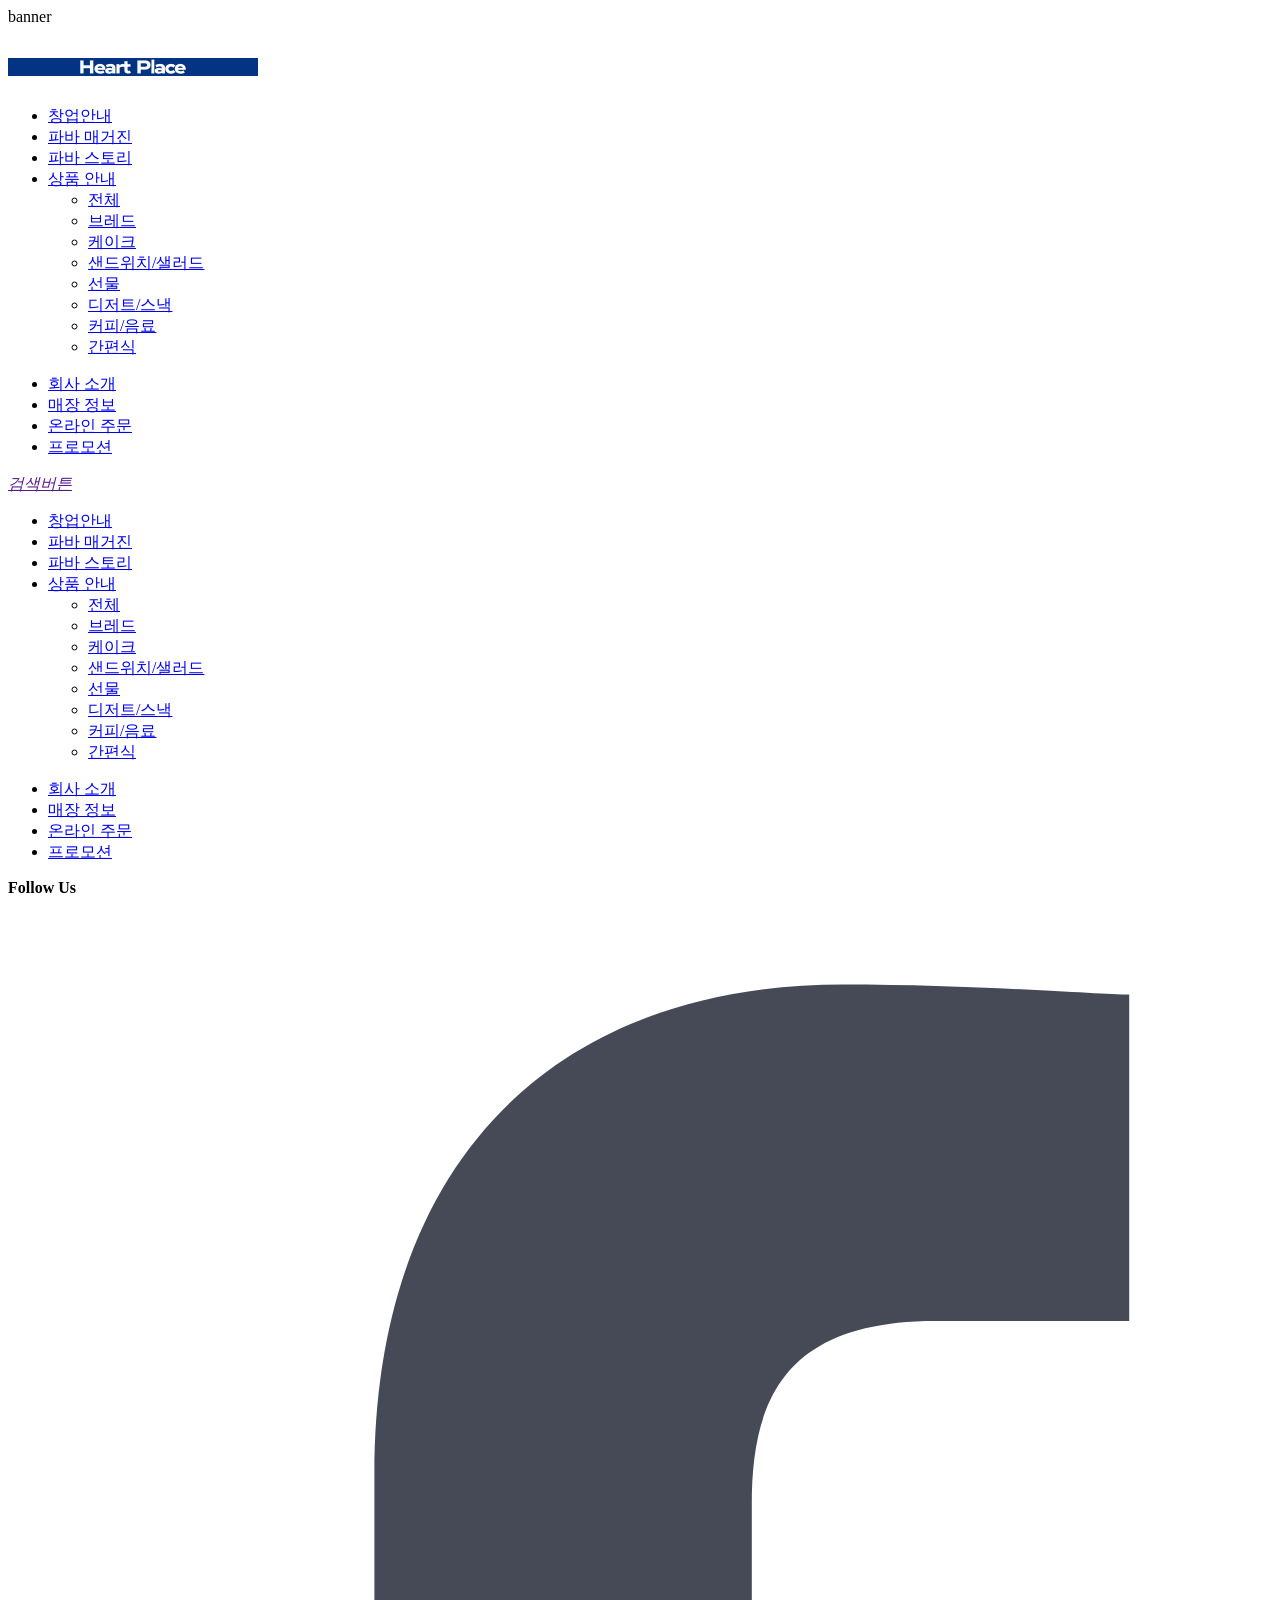
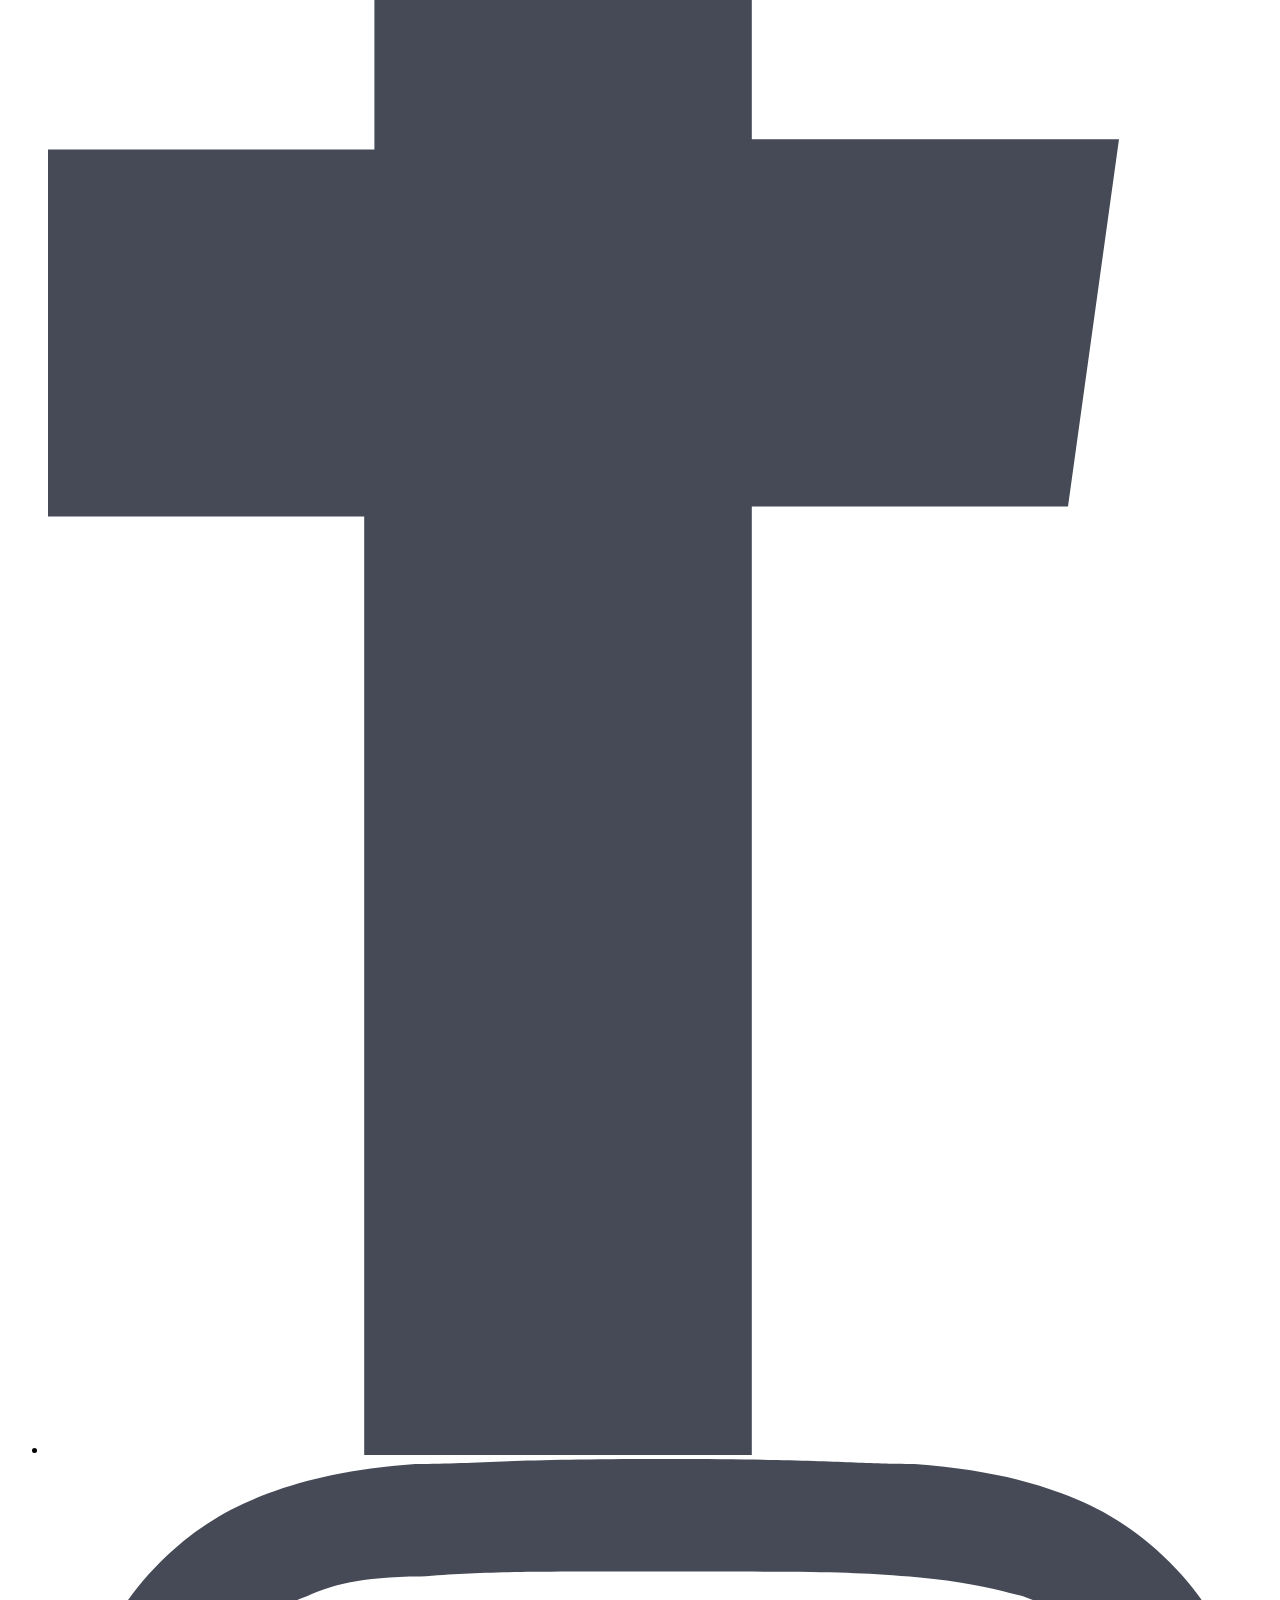
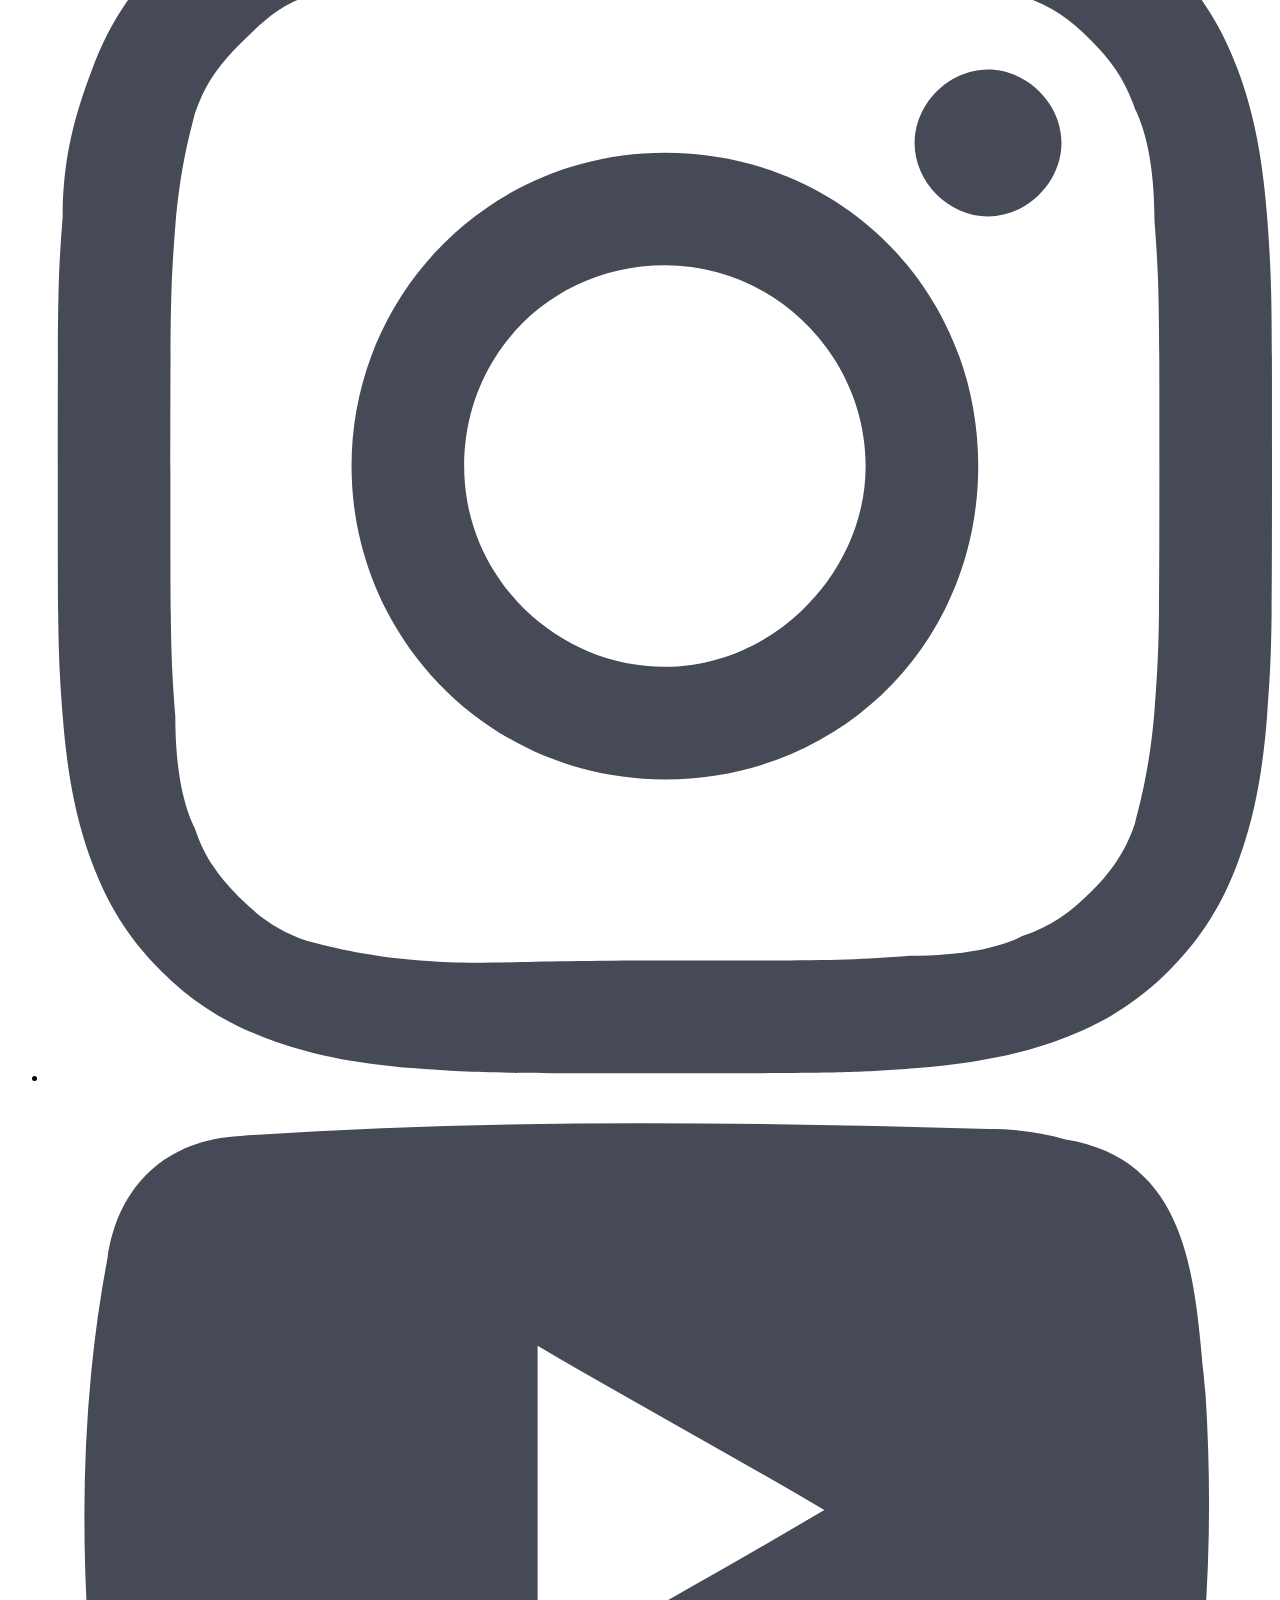
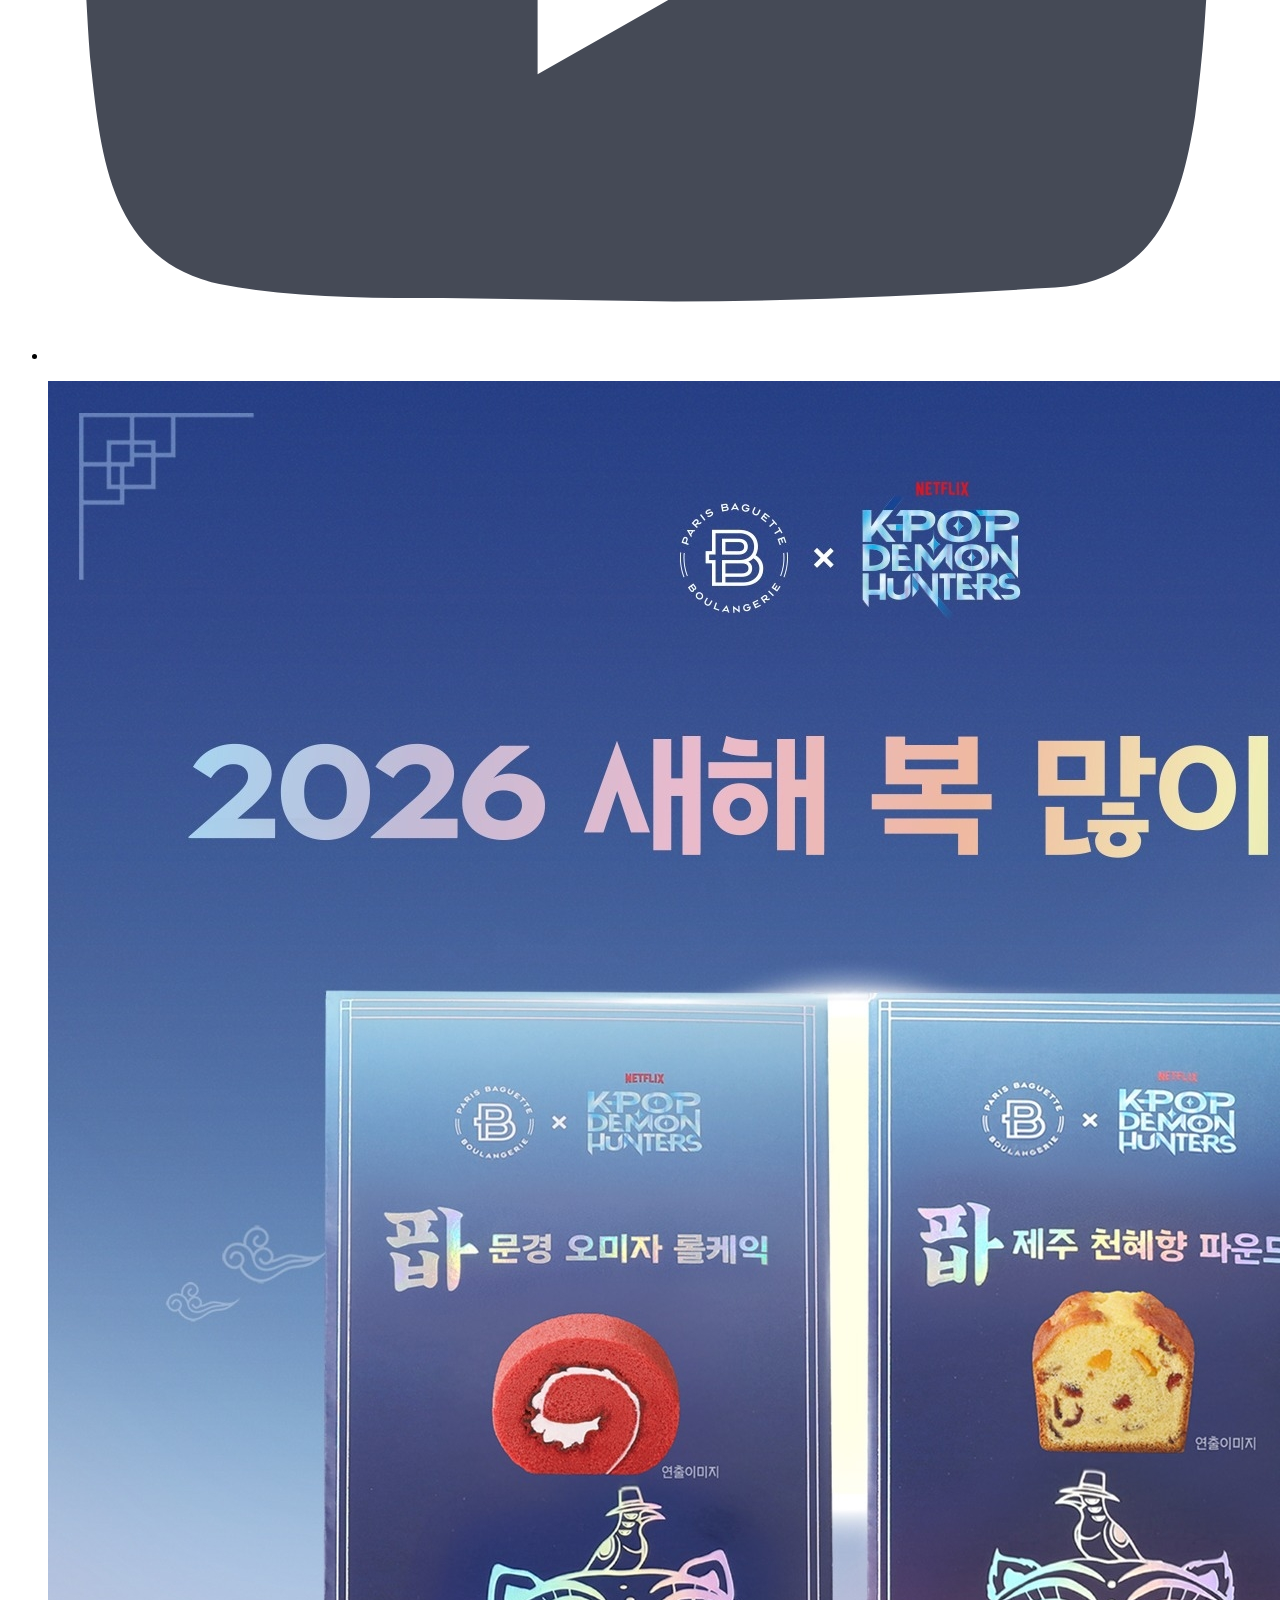
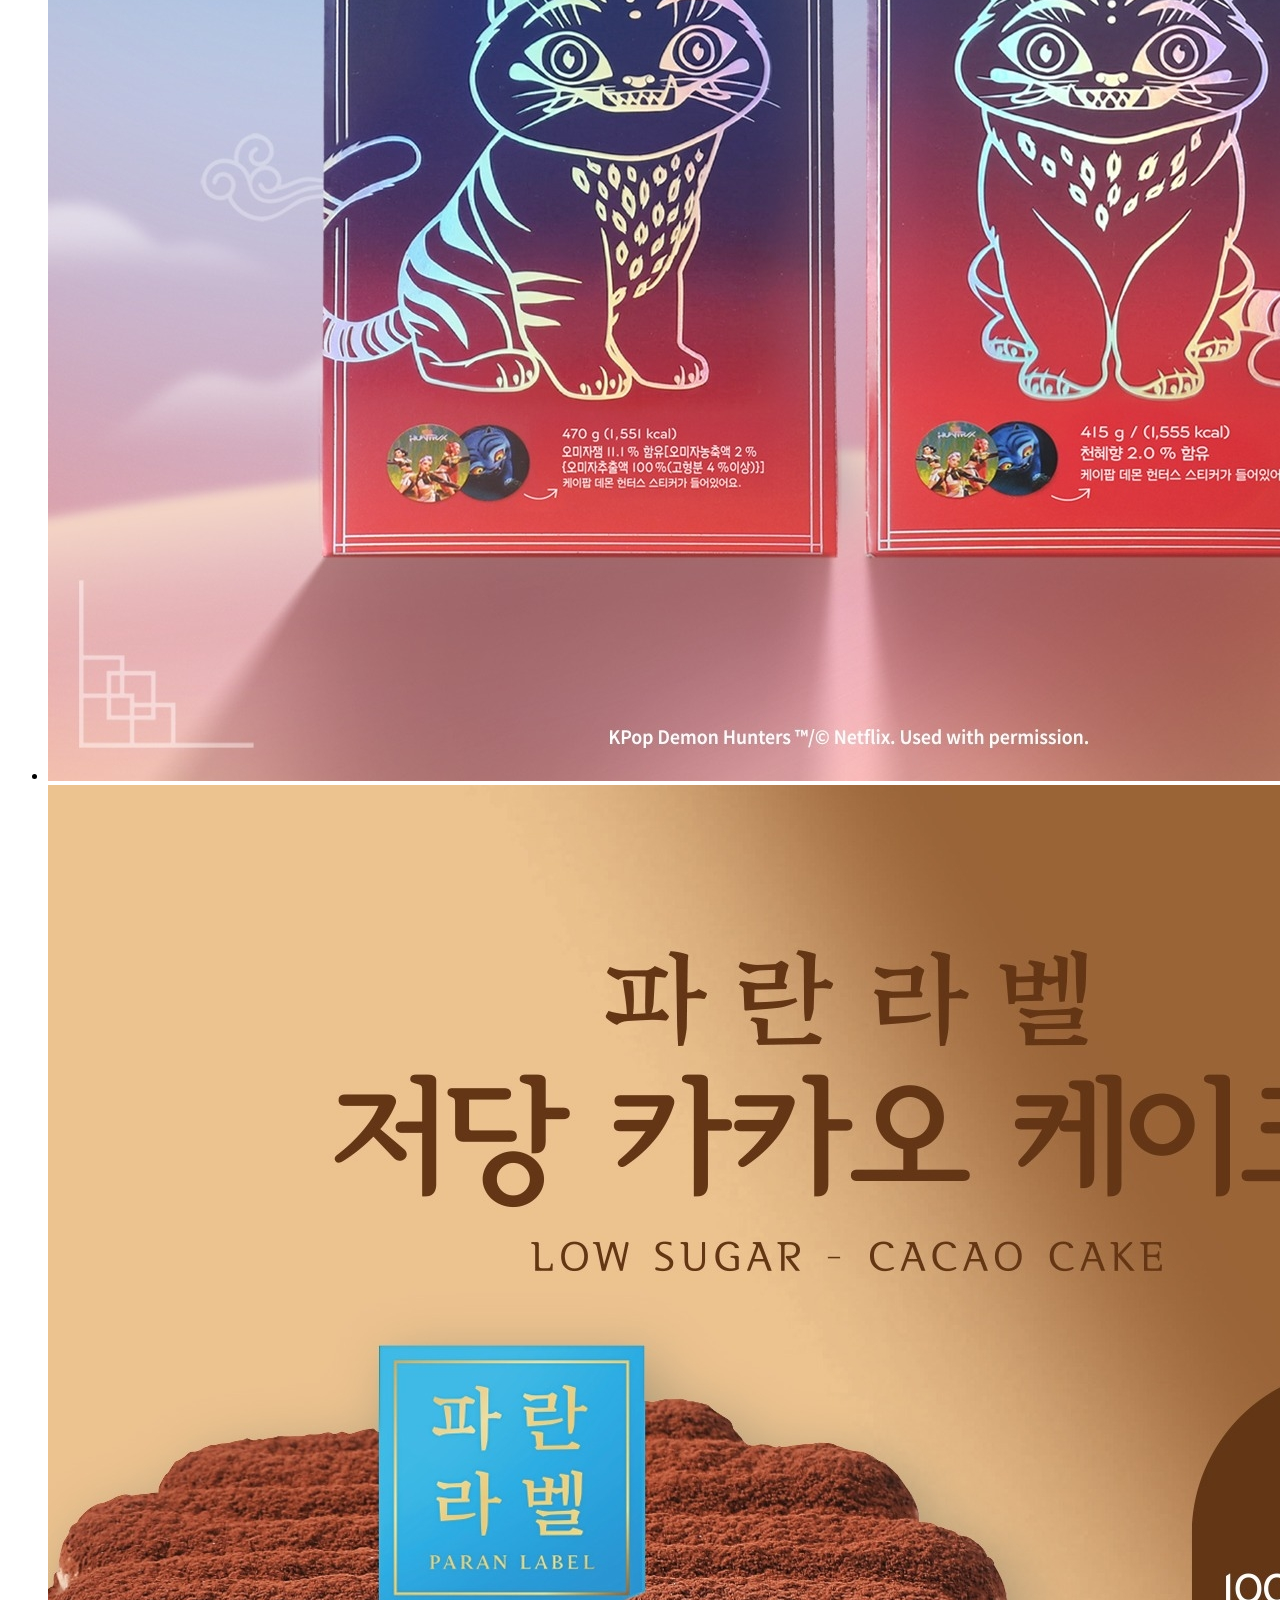
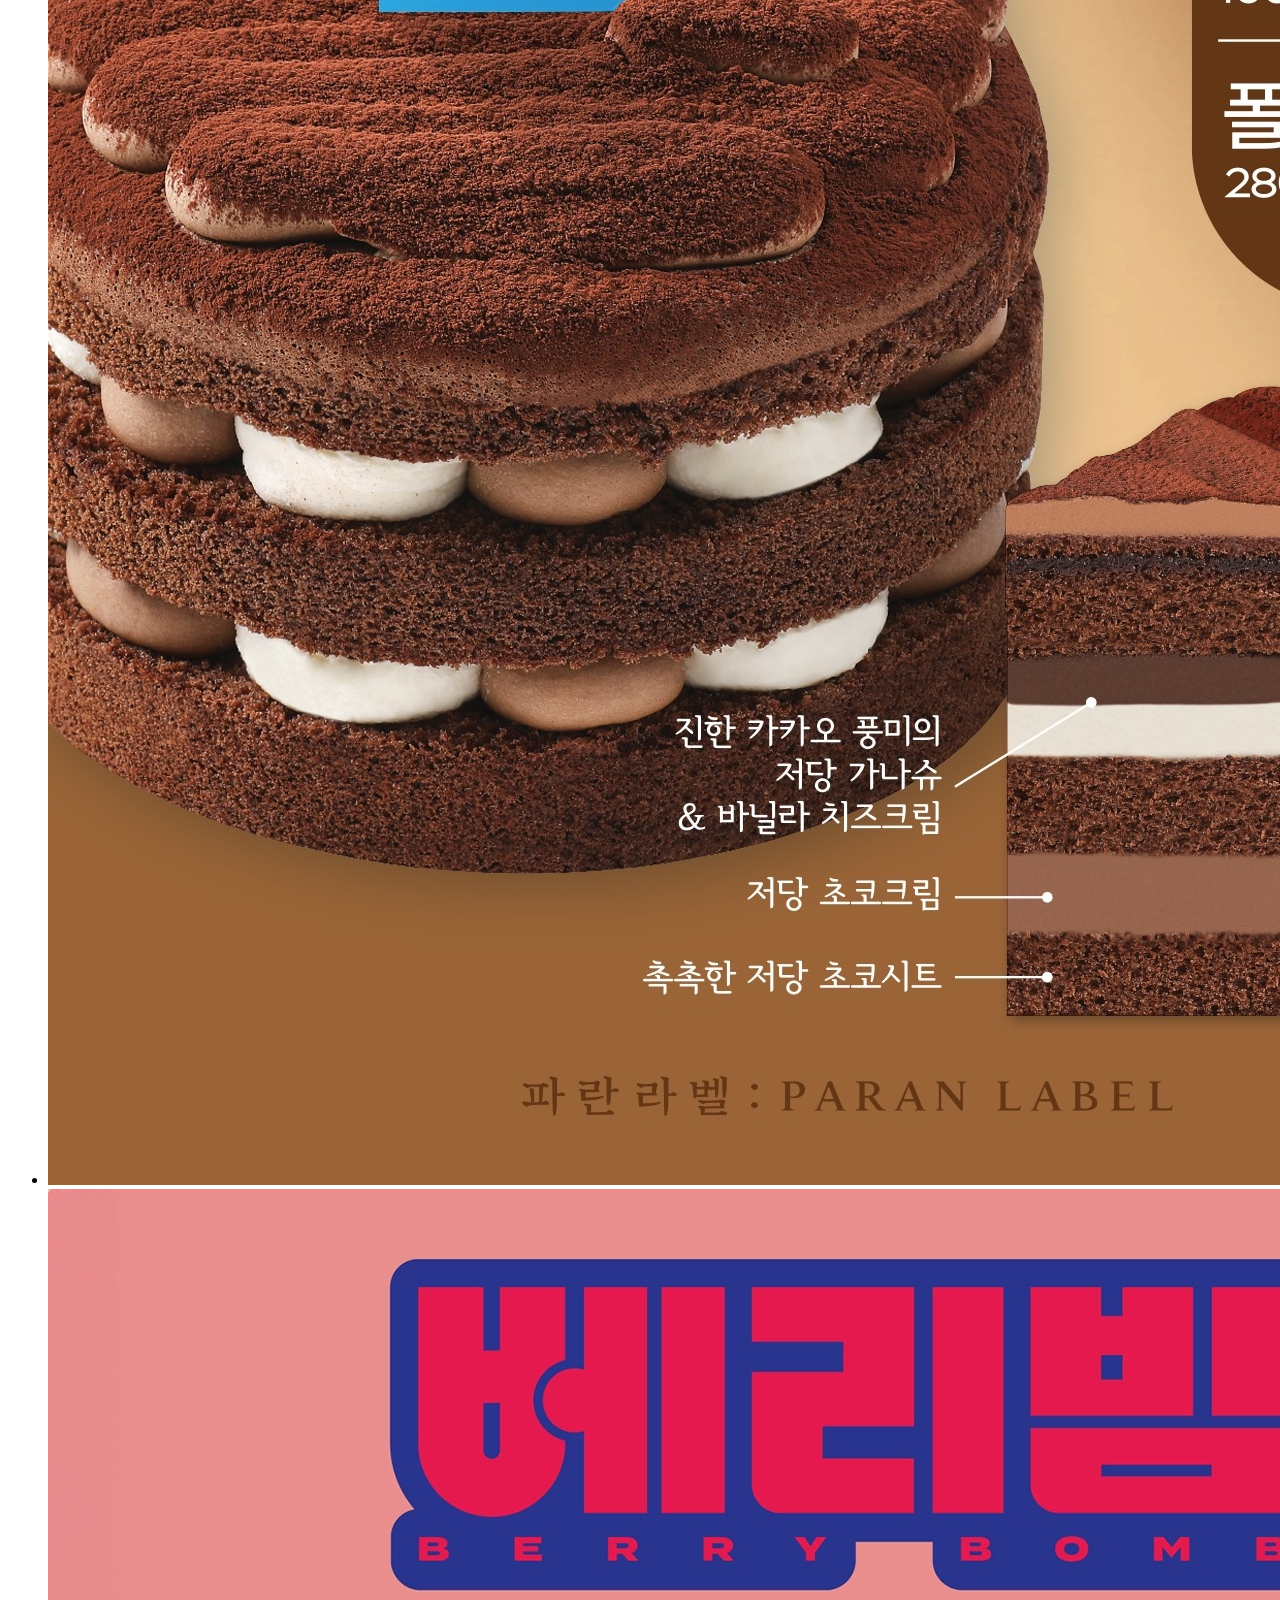
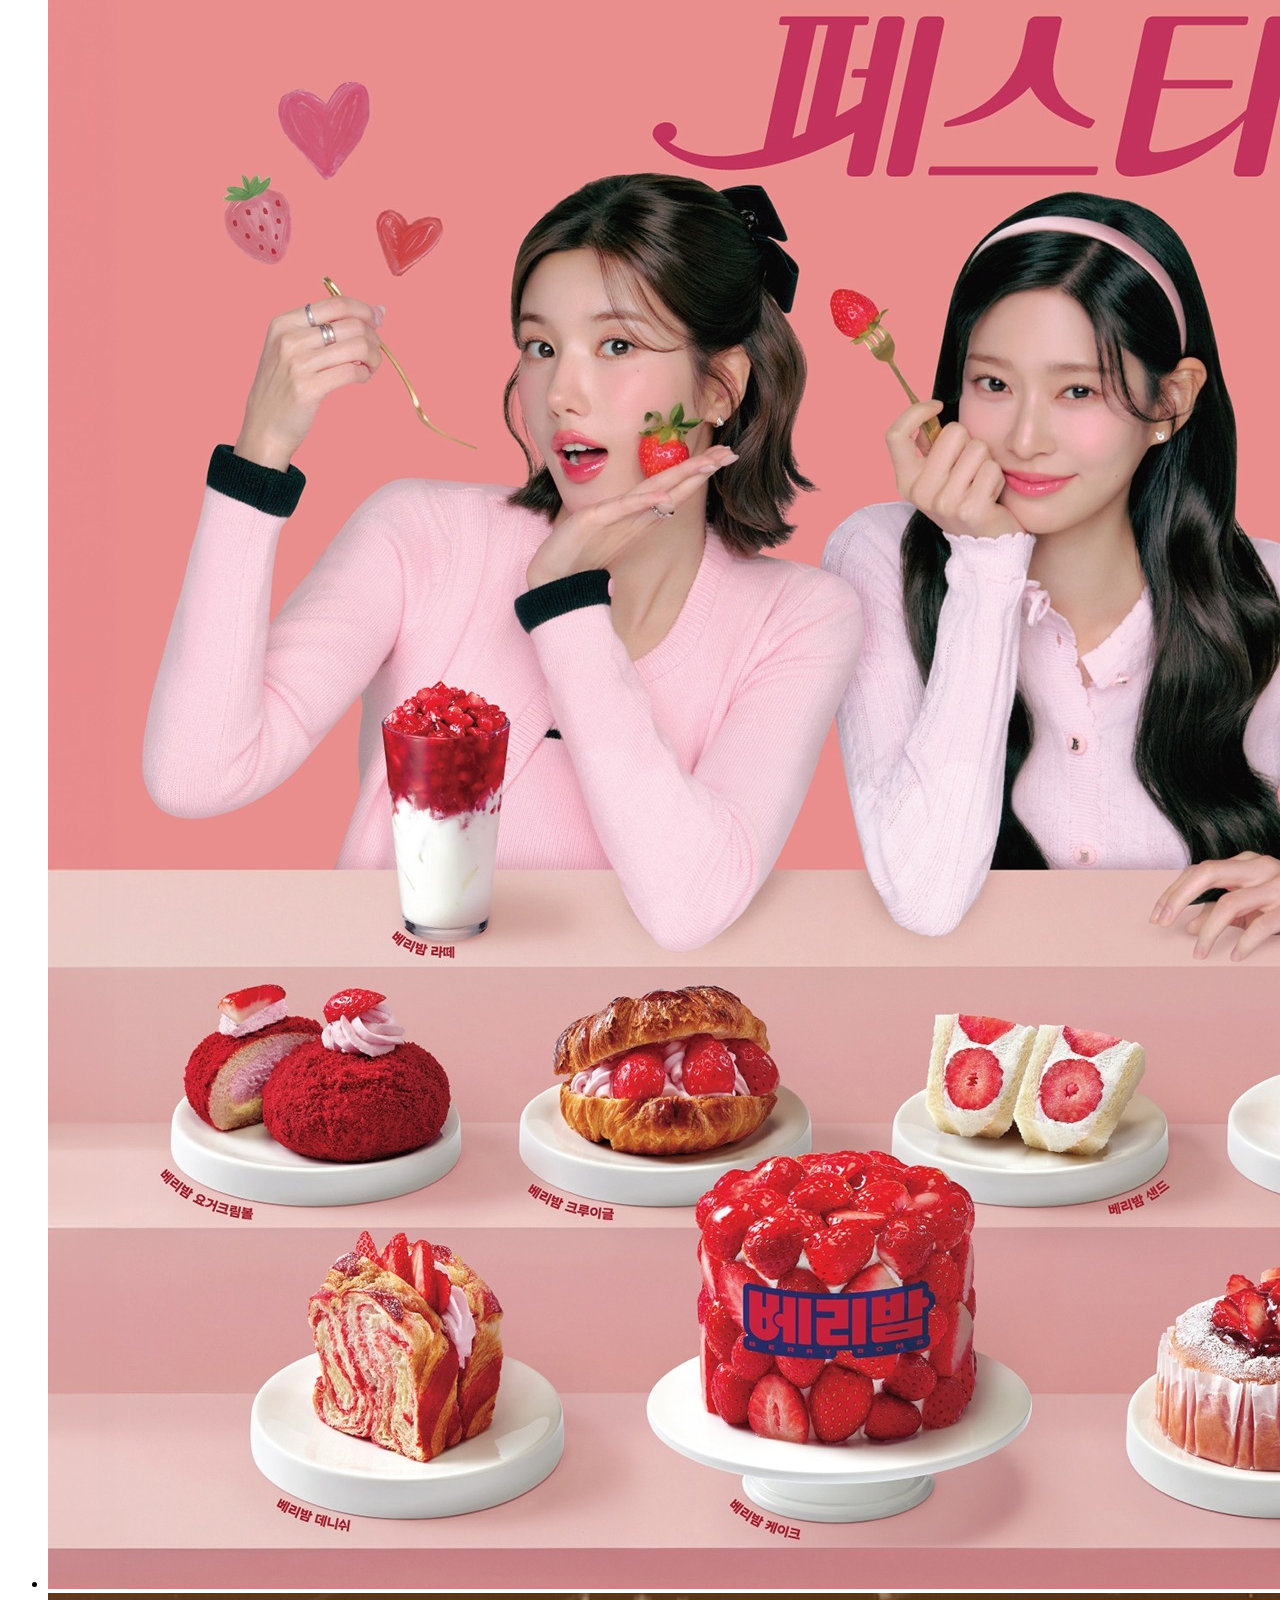
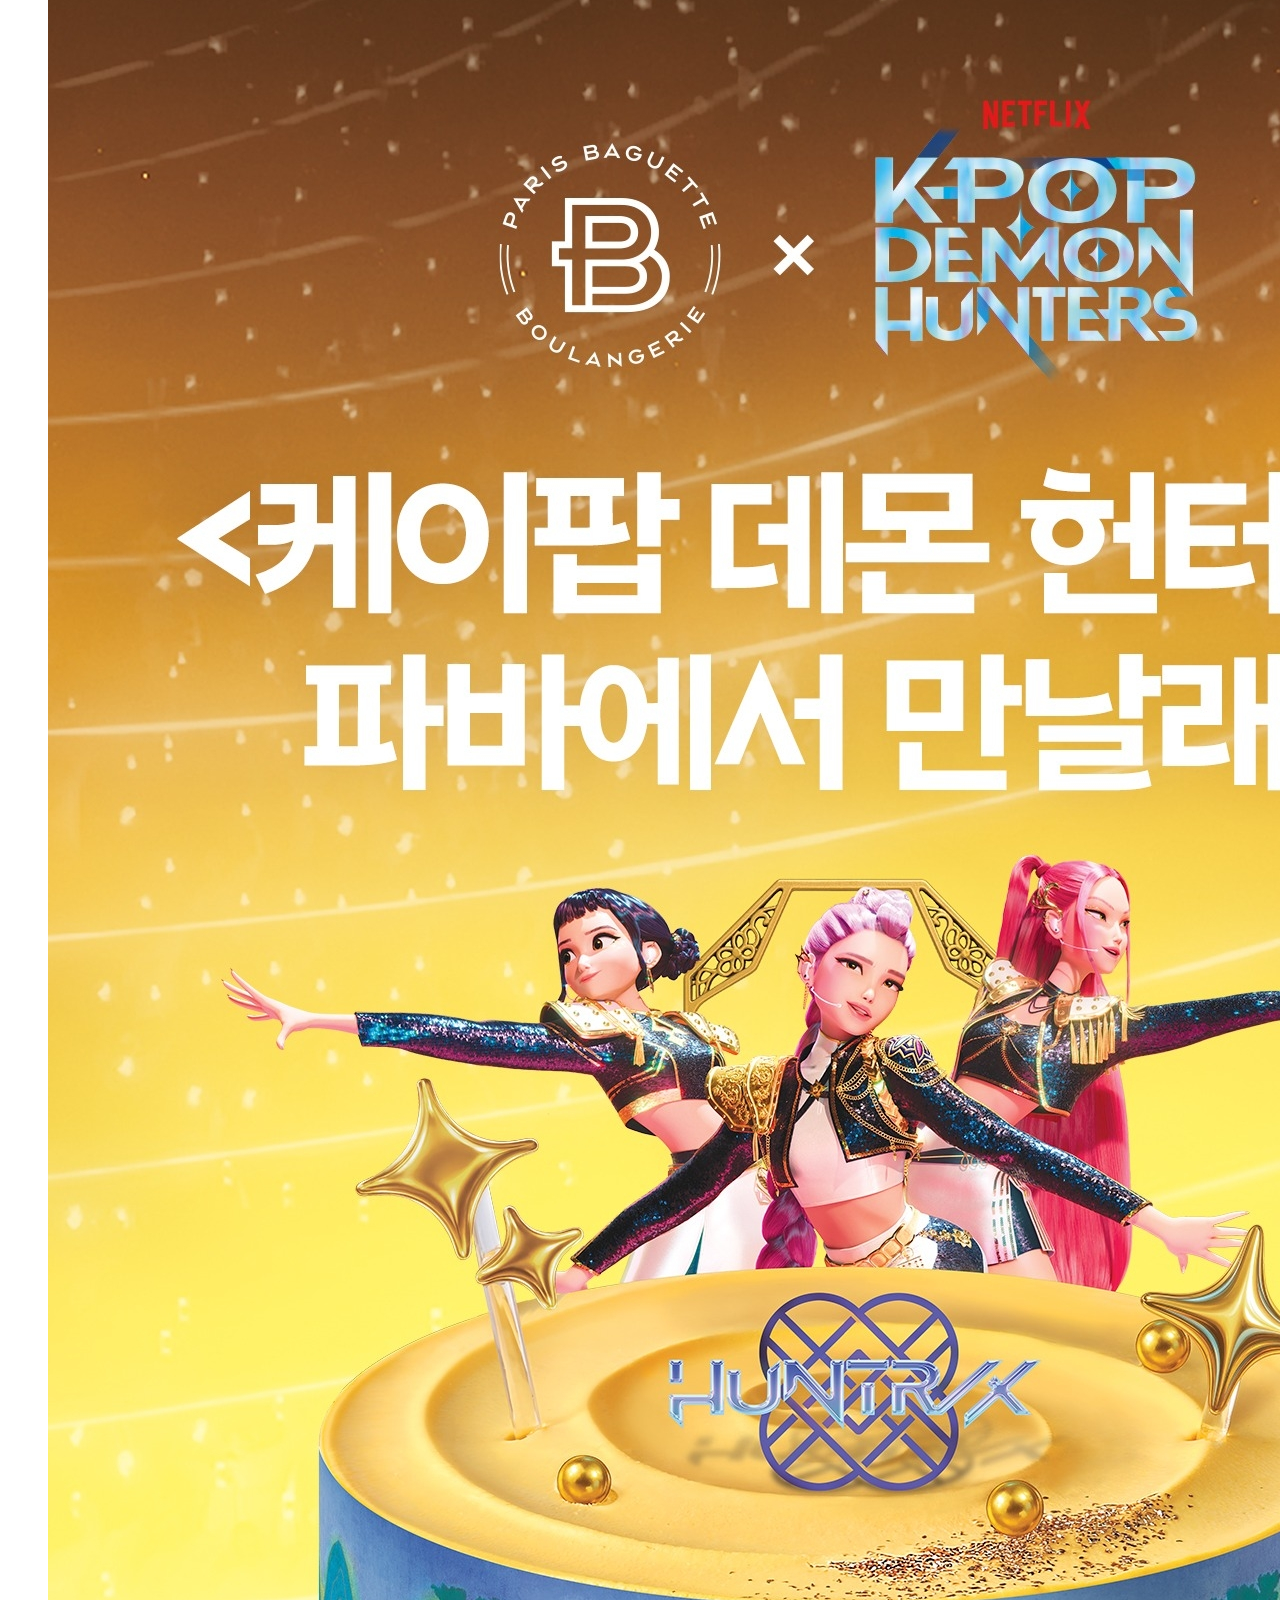
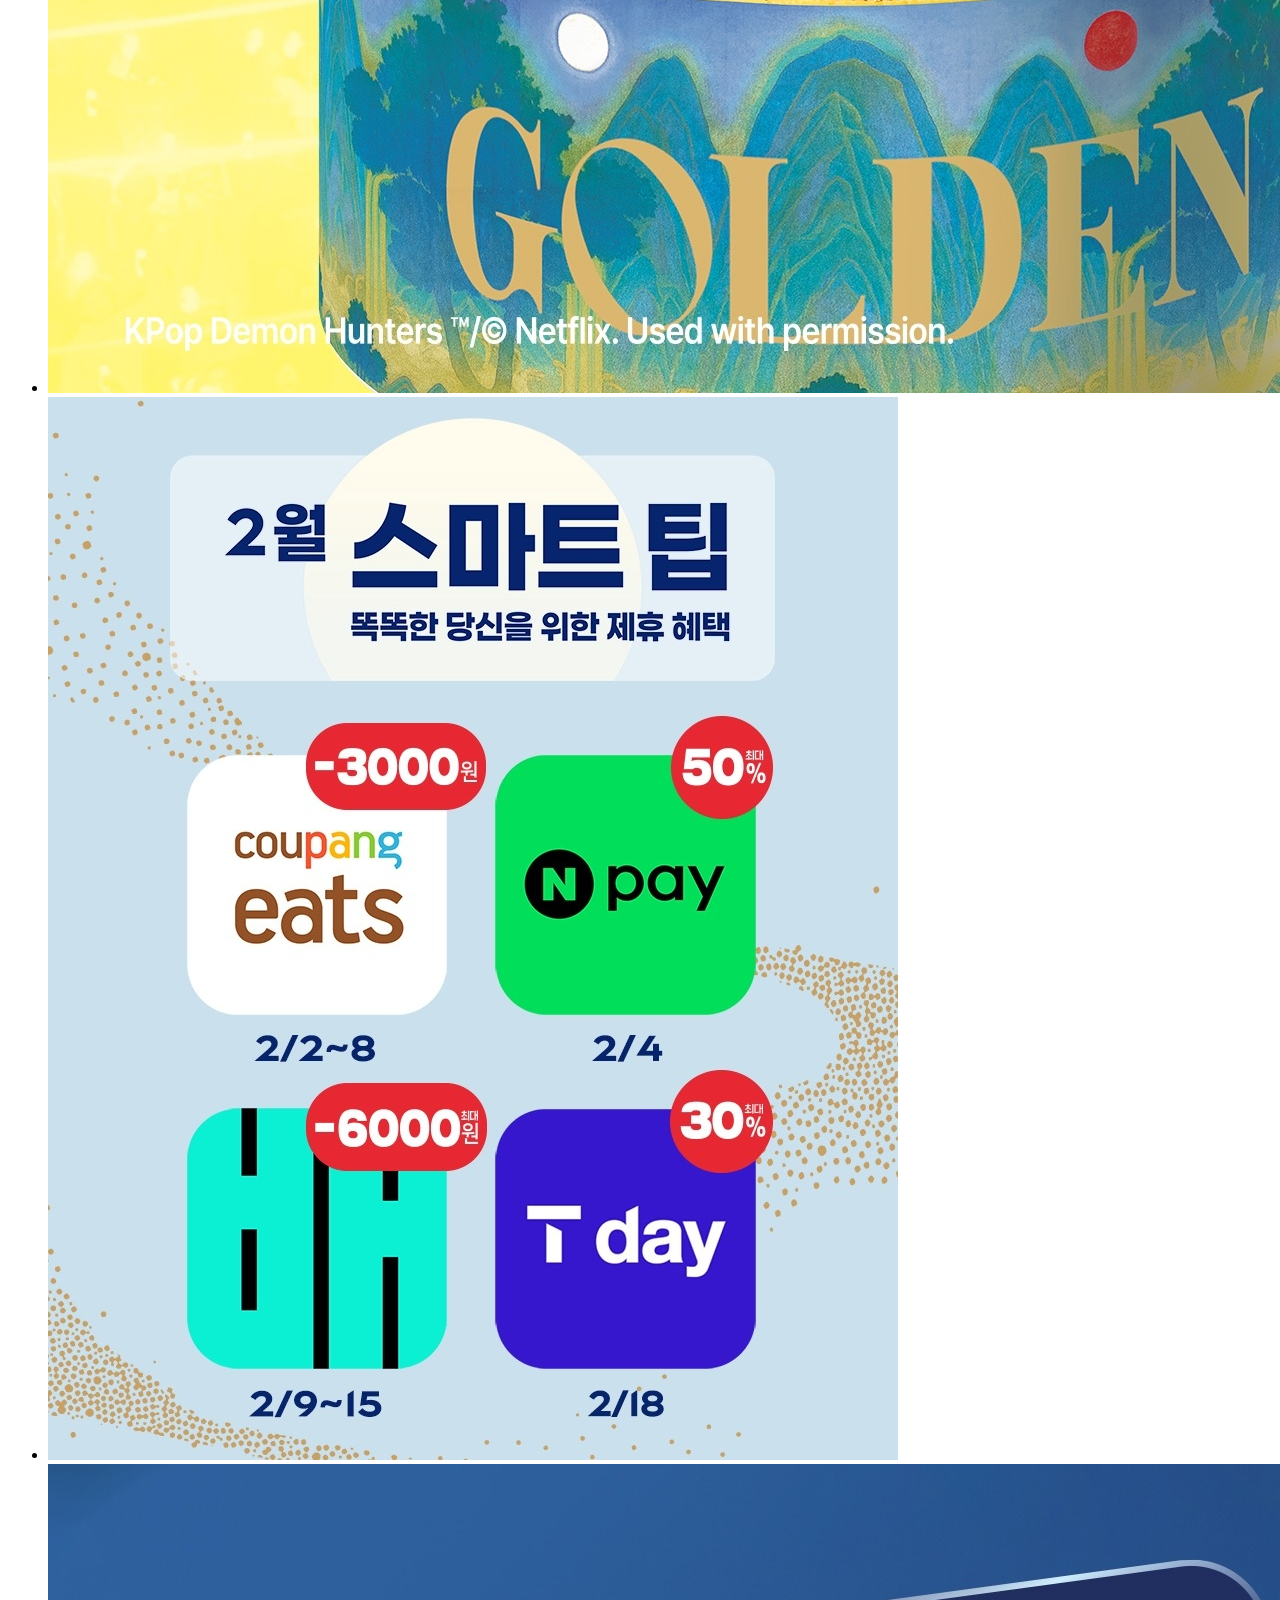
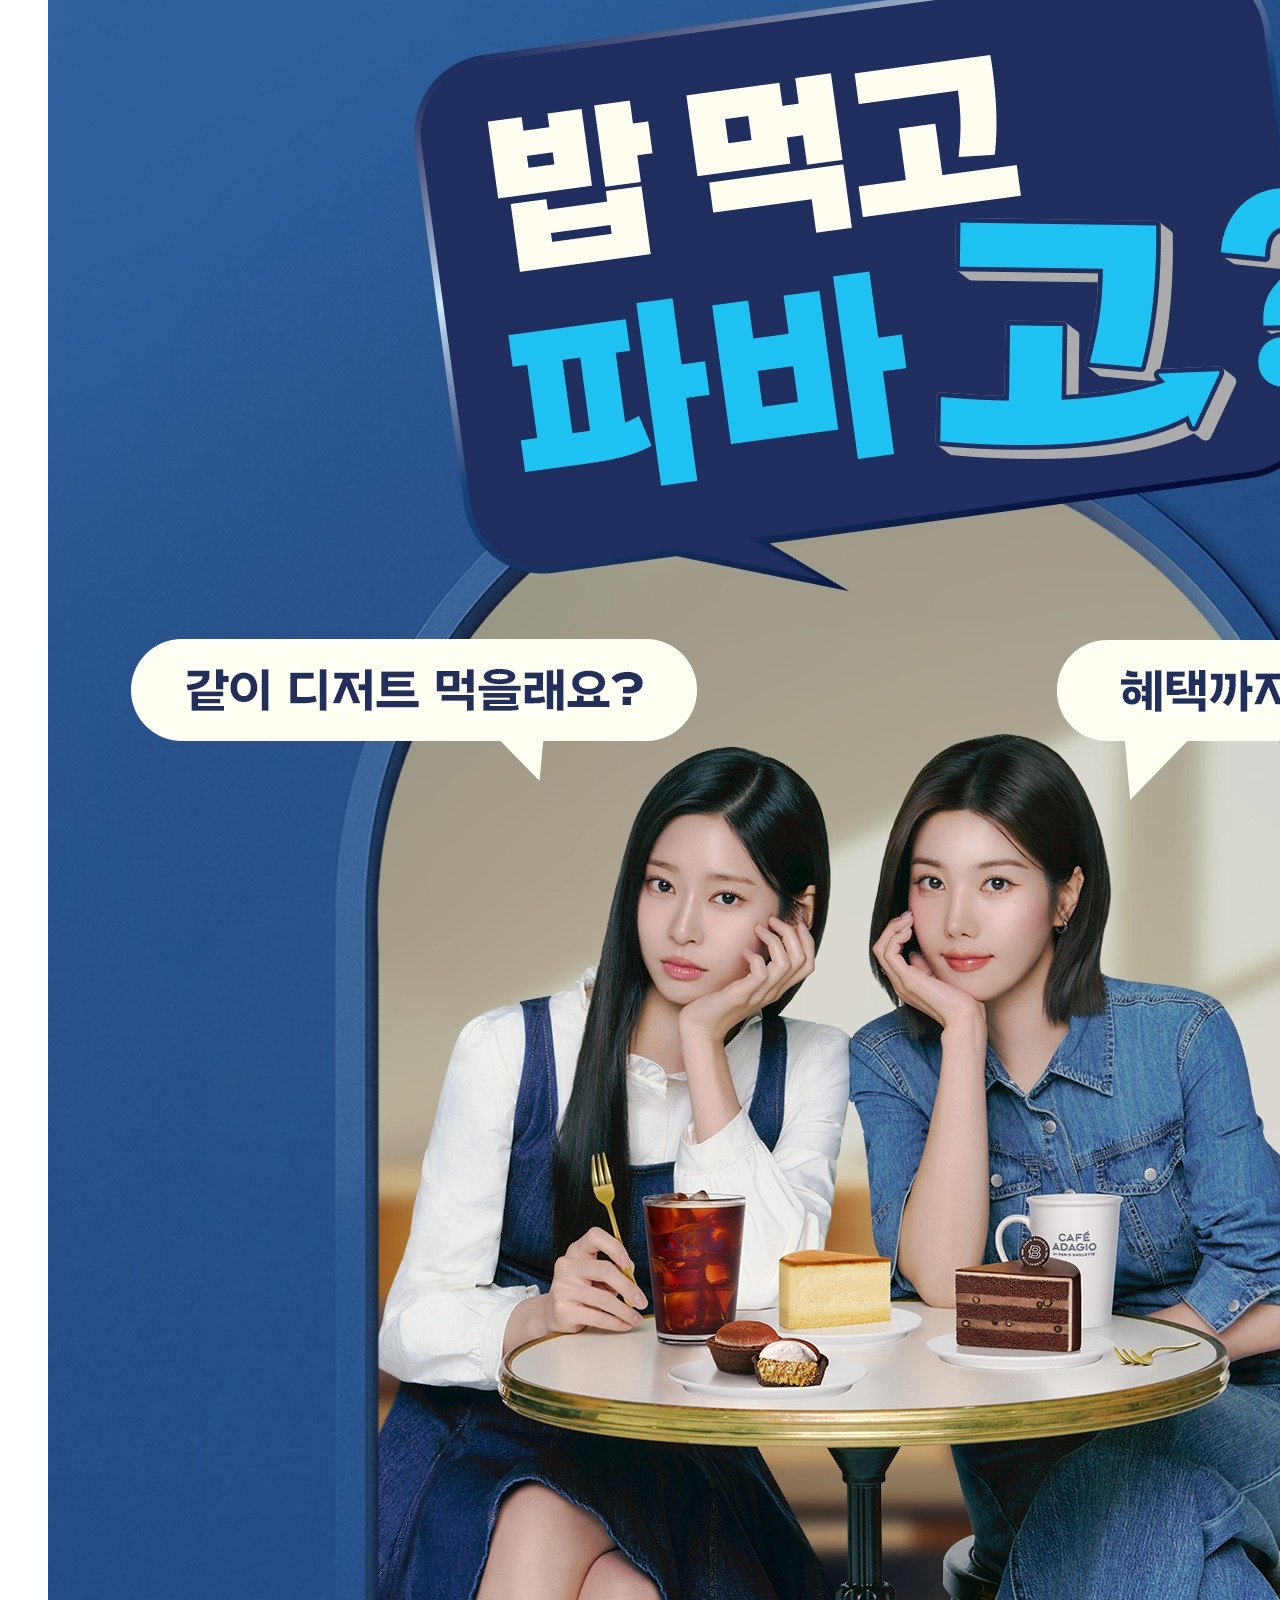
==== commit a750fd98: "인덱스에 탑 배너추가" ====
--- a/index.html
+++ b/index.html
@@ -9,6 +9,7 @@
 </head>
 
 <body>
+    <div class="top-banner">banner</div>
     <header>
         <div class="inner">
             <p class="ham-btn"><a href="#"><span></span><span></span><span></span></a></p>
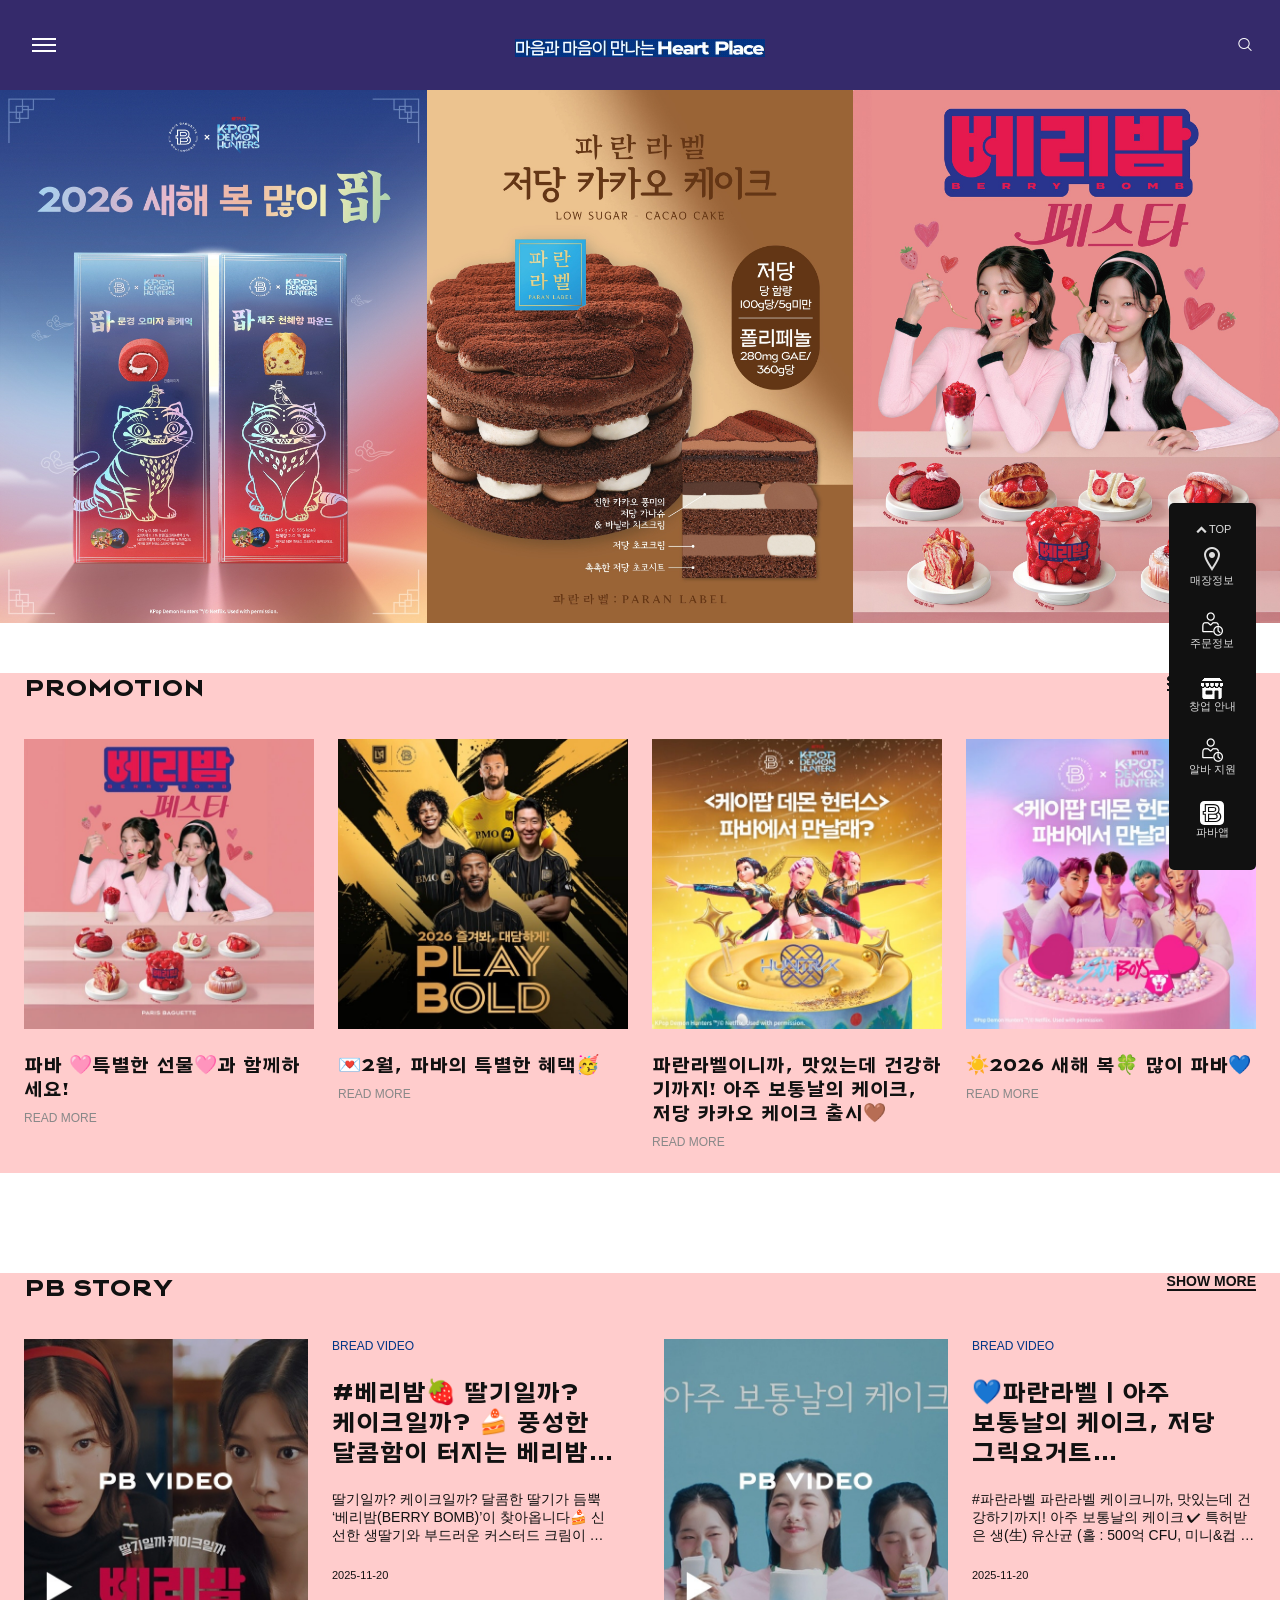
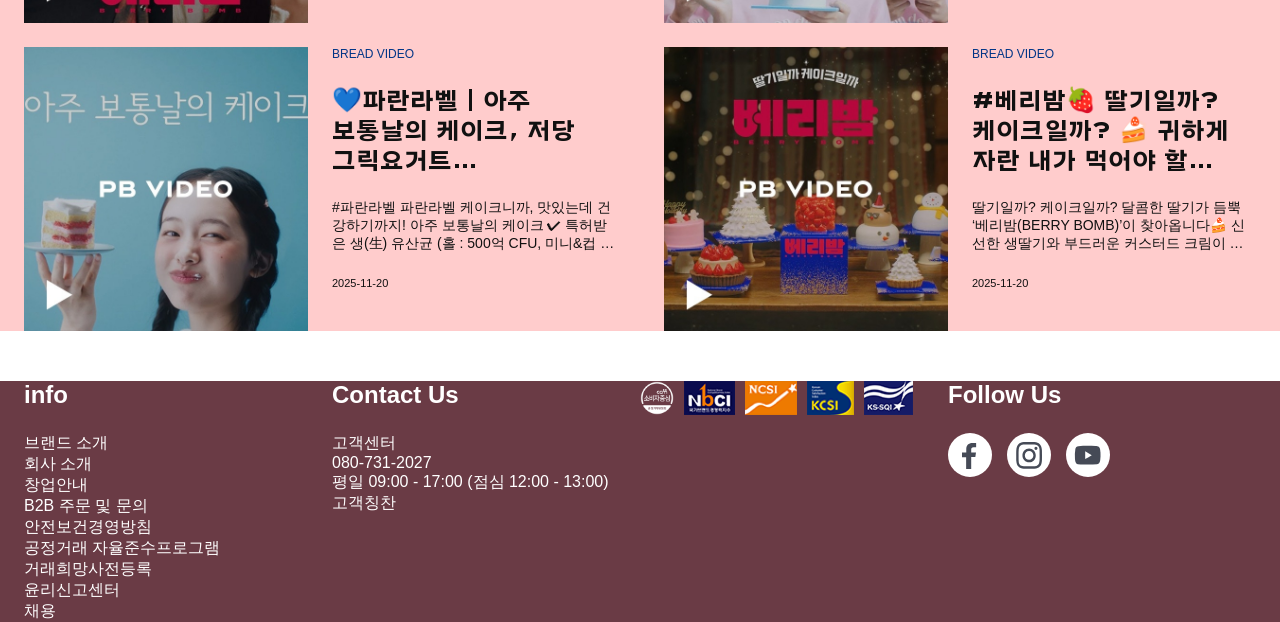
==== commit 919f7197: "메인완성" ====
--- a/index.html
+++ b/index.html
@@ -5,17 +5,20 @@
     <meta charset="UTF-8">
     <meta name="viewport" content="width=device-width, initial-scale=1.0">
     <title>파리바게뜨</title>
+    <link rel="stylesheet" href="./css/font.css">
+    <link rel="stylesheet" href="./css/common.css">
+    <link rel="stylesheet" href="./css/fontello.css">
+    <link rel="stylesheet" href="./css/style.css">
     <link rel="shortcut icon" href="./images/favicon.png">
 </head>
 
 <body>
-    <div class="top-banner">banner</div>
     <header>
         <div class="inner">
             <p class="ham-btn"><a href="#"><span></span><span></span><span></span></a></p>
             <h1 class="logo"><a href="#"><img src="./images/imgi_102_Paris_Baguette_logo_BG.gif" alt="파리바게뜨 로고"></a>
             </h1>
-            <ul class="left-main-menu">
+            <ul class="left-main-menu main-menu">
                 <li><a href="#">창업안내</a></li>
                 <li><a href="#">파바 매거진</a></li>
                 <li><a href="#">파바 스토리</a></li>
@@ -35,13 +38,13 @@
                 </li>
             </ul>
             <div class="right-menu">
-                <ul class="right-main-menu">
+                <ul class="right-main-menu main-menu">
                     <li><a href="#">회사 소개</a></li>
                     <li><a href="#">매장 정보</a></li>
                     <li><a href="#">온라인 주문</a></li>
                     <li><a href="#">프로모션</a></li>
                 </ul>
-                <p><a href=""><i>검색버튼</i></a></p>
+                <p><a href=""><i class="icon-search2"></i></a></p>
             </div>
         </div>
     </header>
@@ -87,7 +90,7 @@
             <li><a href="#"><img src="./images/main-slider-2.jpg" alt=""></a></li>
             <li><a href="#"><img src="./images/main-slider-3.jpg" alt=""></a></li>
             <li><a href="#"><img src="./images/main-slider-4.jpg" alt=""></a></li>
-            <li><a href="#"><img src="./images/main-slider-5.jpg" alt=""></a></li>
+            <!-- <li><a href="#"><img src="./images/main-slider-5.jpg" alt=""></a></li> -->
             <li><a href="#"><img src="./images/main-slider-6.jpg" alt=""></a></li>
             <li><a href="#"><img src="./images/main-slider-7.jpg" alt=""></a></li>
         </ul>
@@ -96,10 +99,10 @@
         <section class="promotion-wrap">
             <div class="inner">
                 <h2 class="section-title">PROMOTION</h2>
-                <div class="promotion-list-wrap">
-                    <ul class="promotion-list">
-                        <li>
-                            <div class="img-box"><a href="#"><img src="./images/promotion-img-1.jpg" alt=""></a></div>
+                <div class="promotion-list-wrap wrap">
+                    <ul class="promotion-list list">
+                        <li>
+                            <div class="img-box"><a href="#"><img src="./images/promotion-img-01.jpg" alt=""></a></div>
                             <div class="text-box">
                                 <h3>파바 🩷특별한 선물🩷과 함께하세요!</h3>
                                 <p class="read-more"><a href="#">READ MORE</a></p>
@@ -107,7 +110,7 @@
                             <p class="more-btn"><a href="#">SHOW MORE</a></p>
                         </li>
                         <li>
-                            <div class="img-box"><a href="#"><img src="./images/promotion-img-2.jpg" alt=""></a></div>
+                            <div class="img-box main"><a href="#"><img src="./images/promotion-img-02.jpg" alt=""></a></div>
                             <div class="text-box">
                                 <h3>💌2월, 파바의 특별한 혜택🥳</h3>
                                 <p class="read-more"><a href="#">READ MORE</a></p>
@@ -115,7 +118,7 @@
 
                         </li>
                         <li>
-                            <div class="img-box"><a href="#"><img src="./images/promotion-img-3.jpg" alt=""></a></div>
+                            <div class="img-box"><a href="#"><img src="./images/promotion-img-03.jpg" alt=""></a></div>
                             <div class="text-box">
                                 <h3>파란라벨이니까, 맛있는데 건강하기까지! 아주 보통날의 케이크, 저당 카카오 케이크 출시🤎</h3>
                                 <p class="read-more"><a href="#">READ MORE</a></p>
@@ -123,7 +126,7 @@
 
                         </li>
                         <li>
-                            <div class="img-box"><a href="#"><img src="./images/promotion-img-4.jpg" alt=""></a></div>
+                            <div class="img-box"><a href="#"><img src="./images/promotion-img-04.jpg" alt=""></a></div>
                             <div class="text-box">
                                 <h3>☀️2026 새해 복🍀 많이 파바💙</h3>
                                 <p class="read-more"><a href="#">READ MORE</a></p>
@@ -131,7 +134,7 @@
 
                         </li>
                         <li>
-                            <div class="img-box"><a href="#"><img src="./images/promotion-img-5.jpg" alt=""></a></div>
+                            <div class="img-box"><a href="#"><img src="./images/promotion-img-05.jpg" alt=""></a></div>
                             <div class="text-box">
                                 <h3>💛LAFC x 파리바게뜨🩵 신제품 출시 기념 이벤트🎁</h3>
                                 <p class="read-more"><a href="#">READ MORE</a></p>
@@ -139,7 +142,7 @@
 
                         </li>
                         <li>
-                            <div class="img-box"><a href="#"><img src="./images/promotion-img-6.jpg" alt=""></a></div>
+                            <div class="img-box"><a href="#"><img src="./images/promotion-img-06.jpg" alt=""></a></div>
                             <div class="text-box">
                                 <h3>밥 맛있게 먹었다고? 그럼 🍚밥 먹고 💙파바 고?</h3>
                                 <p class="read-more"><a href="#">READ MORE</a></p>
@@ -147,7 +150,7 @@
 
                         </li>
                         <li>
-                            <div class="img-box"><a href="#"><img src="./images/promotion-img-7.jpg" alt=""></a></div>
+                            <div class="img-box"><a href="#"><img src="./images/promotion-img-07.jpg" alt=""></a></div>
                             <div class="text-box">
                                 <h3>🍓딸기일까? 🍰케이크일까? 풍성한 달콤함이 터지는 🩷베리밤 페스타💕</h3>
                                 <p class="read-more"><a href="#">READ MORE</a></p>
@@ -155,7 +158,7 @@
 
                         </li>
                         <li>
-                            <div class="img-box"><a href="#"><img src="./images/promotion-img-8.jpg" alt=""></a></div>
+                            <div class="img-box"><a href="#"><img src="./images/promotion-img-08.jpg" alt=""></a></div>
                             <div class="text-box">
                                 <h3>💙PARIS BAGUETTE X LAFC⚽ 공식 파트너십 체결</h3>
                                 <p class="read-more"><a href="#">READ MORE</a></p>
@@ -163,7 +166,7 @@
 
                         </li>
                         <li>
-                            <div class="img-box"><a href="#"><img src="./images/promotion-img-9.jpg" alt=""></a></div>
+                            <div class="img-box"><a href="#"><img src="./images/promotion-img-09.jpg" alt=""></a></div>
                             <div class="text-box">
                                 <h3>골든 케이크🎂 파바에서 만날래?✨</h3>
                                 <p class="read-more"><a href="#">READ MORE</a></p>
@@ -241,8 +244,8 @@
         <section class="pb-story-wrap">
             <div class="inner">
                 <h2 class="section-title">PB STORY</h2>
-                <div class="pb-story-list-wrap">
-                    <ul class="pb-story-list">
+                <div class="pb-story-list-wrap wrap">
+                    <ul class="pb-story-list list">
                         <li>
                             <div class="img-box"><a href="#"><img src="./images/pb-story-img-1.jpg" alt=""></a></div>
                             <div class="text-box">
@@ -259,7 +262,7 @@
                                 <span class="blue-text">BREAD VIDEO</span>
                                 <h3>💙파란라벨ㅣ아주 보통날의 케이크, 저당 그릭요거트 케이크ㅣ”파바가 또 해냈지”😆</h3>
                                 <p>#파란라벨 파란라벨 케이크니까, 맛있는데 건강하기까지! 아주 보통날의 케이크 ✔ 특허받은 생(生) 유산균 (홀 : 500억 CFU, 미니&컵 : 100억
-                                    CFU, 총 내용량 당) ✔ 건강한 목초란(木醋卵) 사용한 부드러운 시트 꾸덕한 그릭요거트로 만든 상큼한 크림에, 톡톡 씹히는 딸기 과육이 어우러진
+                                    CFU, 총 내용량 당) ✔ 건강한 목초란(木醋卵) 사용한 드러운 시트 꾸덕한 그릭요거트로 만든 상큼한 크림에, 톡톡 씹히는 딸기 과육이 어우러진
                                     파란라벨 저당 그릭요거트 케이크! 이 어려운 걸 파바가 또 해냈지! 매일 먹을 수 있는 아주 보통날의…</p>
                                 <span class="date">2025-11-20</span>
                             </div>
@@ -336,13 +339,13 @@
         </div>
     </footer>
     <div class="quick-menu-wrap">
-        <p class="top-btn"><a href="#"><i></i><span>TOP</span><span></span></a></p>
+        <p class="top-btn"><a href="#"><i class="icon-up-open"></i><span>TOP</span><span></span></a></p>
         <ul class="quick-menu">
-            <li><a href="#"><i></i><span>매장정보</span><span></span></a></li>
-            <li><a href="#"><i></i><span>주문정보</span><span></span></a></li>
-            <li><a href="#"><i></i><span>창업 안내</span><span></span></a></li>
-            <li><a href="#"><i></i><span>알바 지원</span><span></span></a></li>
-            <li><a href="#"><i></i><span>파바앱</span><span></span></a></li>
+            <li><a href="#"><i class="icon-map"></i><span>매장정보</span><span></span></a></li>
+            <li><a href="#"><i><img src="./images/imgi_79_250408_alba_icon.png" alt=""></i><span>주문정보</span><span></span></a></li>
+            <li><a href="#"><i><img src="./images/imgi_77_02_icon_24x24.gif" alt=""></i><span>창업 안내</span><span></span></a></li>
+            <li><a href="#"><i><img src="./images/imgi_79_250408_alba_icon.png" alt=""></i><span>알바 지원</span><span></span></a></li>
+            <li><a href="#"><i><img src="./images/imgi_107_mobile-app-2.svg" alt=""></i><span>파바앱</span><span></span></a></li>
         </ul>
     </div>
 </body>
--- a/css/font.css
+++ b/css/font.css
@@ -0,0 +1,11 @@
+@font-face {
+    font-family: "PB";
+    src: url(../font/PBGothicOTFRg.woff2) format("woff2");
+    font-weight: 400;
+}
+
+@font-face {
+    font-family: "PB";
+    src: url(../font/PBGothicOTFBd.woff2) format("woff2");
+    font-weight: 700;
+}
--- a/css/common.css
+++ b/css/common.css
@@ -0,0 +1,34 @@
+* {
+    margin: 0;
+    padding: 0;
+    box-sizing: border-box;
+}
+
+li {
+    list-style: none;
+}
+
+a {
+    text-decoration: none;
+    color: inherit;
+}
+
+img, video {
+    vertical-align: middle;
+    max-width: 100%;
+}
+
+.blind {
+    position: absolute;
+    top: -9999px;
+}
+
+address, em, i {
+    font-style: normal;
+}
+
+body {
+    font-family: "Noto Sans KR",sans-serif;
+    font-size: 16px;
+    color: #111;
+}
--- a/css/fontello.css
+++ b/css/fontello.css
@@ -0,0 +1,63 @@
+@font-face {
+  font-family: 'fontello';
+  src: url('../font/fontello.eot?26150596');
+  src: url('../font/fontello.eot?26150596#iefix') format('embedded-opentype'),
+       url('../font/fontello.woff2?26150596') format('woff2'),
+       url('../font/fontello.woff?26150596') format('woff'),
+       url('../font/fontello.ttf?26150596') format('truetype'),
+       url('../font/fontello.svg?26150596#fontello') format('svg');
+  font-weight: normal;
+  font-style: normal;
+}
+/* Chrome hack: SVG is rendered more smooth in Windozze. 100% magic, uncomment if you need it. */
+/* Note, that will break hinting! In other OS-es font will be not as sharp as it could be */
+/*
+@media screen and (-webkit-min-device-pixel-ratio:0) {
+  @font-face {
+    font-family: 'fontello';
+    src: url('../font/fontello.svg?26150596#fontello') format('svg');
+  }
+}
+*/
+[class^="icon-"]:before, [class*=" icon-"]:before {
+  font-family: "fontello";
+  font-style: normal;
+  font-weight: normal;
+  speak: never;
+
+  display: inline-block;
+  text-decoration: inherit;
+  width: 1em;
+  margin-right: .2em;
+  text-align: center;
+  /* opacity: .8; */
+
+  /* For safety - reset parent styles, that can break glyph codes*/
+  font-variant: normal;
+  text-transform: none;
+
+  /* fix buttons height, for twitter bootstrap */
+  line-height: 1em;
+
+  /* Animation center compensation - margins should be symmetric */
+  /* remove if not needed */
+  margin-left: .2em;
+
+  /* you can be more comfortable with increased icons size */
+  /* font-size: 120%; */
+
+  /* Font smoothing. That was taken from TWBS */
+  -webkit-font-smoothing: antialiased;
+  -moz-osx-font-smoothing: grayscale;
+
+  /* Uncomment for 3D effect */
+  /* text-shadow: 1px 1px 1px rgba(127, 127, 127, 0.3); */
+}
+
+.icon-search-1:before { content: '\e800'; } /* '' */
+.icon-up-open:before { content: '\e801'; } /* '' */
+.icon-location:before { content: '\e802'; } /* '' */
+.icon-map:before { content: '\e803'; } /* '' */
+.icon-search2:before { content: '\e804'; } /* '' */
+.icon-store:before { content: '\e805'; } /* '' */
+.icon-menu:before { content: '\f0c9'; } /* '' */
--- a/css/style.css
+++ b/css/style.css
@@ -0,0 +1,427 @@
+:root {
+    --mainText: #111;
+    --subText: #4a4a4a;
+    --linkText: #888;
+    --mainColor: #023586;
+}
+
+body {
+    color: var(--mainText);
+    overflow-x: hidden;
+}
+
+/* 제거하기 */
+.ham-btn,
+.mobile-menu-wrap {
+    display: none;
+}
+
+.inner {
+    max-width: 1470px;
+    padding: 0 1.5em;
+    margin: 0 auto;
+    background: rgba(255, 0, 0, 0.2);
+    position: relative;
+}
+
+/* header */
+header {
+    background: var(--mainColor);
+}
+
+.logo {
+    text-align: center;
+    line-height: 90px;
+}
+
+.left-main-menu {
+    position: absolute;
+    top: 50%;
+    transform: translateY(-50%);
+    display: flex;
+}
+
+.main-menu>li>a {
+    display: block;
+    color: #fff;
+    padding: 0 12px;
+    font-size: 14px;
+    font-weight: 600;
+    position: relative;
+    line-height: 90px;
+}
+
+.main-menu>li>a::after {
+    content: "";
+    display: block;
+    width: 0%;
+    height: 2px;
+    background: #fff;
+    position: absolute;
+    left: 0;
+    bottom: 0;
+    transition: 0.3s;
+}
+
+.main-menu>li:hover>a::after {
+    width: 100%;
+}
+
+.main-menu .sub-wrap {
+    position: absolute;
+    background: #fff;
+    width: 380px;
+    padding: 20px;
+    line-height: 3;
+    font-size: 14px;
+    color: var(--linkText);
+    box-shadow: 0 0 5px rgba(0, 0, 0, 0.5);
+    display: none;
+}
+
+.main-menu .sub-menu {
+    display: flex;
+    flex-wrap: wrap;
+}
+
+.main-menu .sub-menu>li {
+    width: 50%;
+}
+
+.main-menu>li:hover .sub-wrap {
+    display: block;
+}
+
+.right-menu {
+    position: absolute;
+    top: 50%;
+    right: 1.5em;
+    transform: translateY(-50%);
+    display: flex;
+    gap: 30px;
+    align-items: center;
+}
+
+.right-menu .right-main-menu {
+    display: flex;
+}
+
+.right-menu .icon-search2 {
+    color: #fff;
+    font-size: 16px;
+}
+
+/* .right-menu p {
+    line-height: 90px;
+} */
+
+/* main-slider-wrap */
+.main-slider-wrap {
+    overflow: hidden;
+}
+
+.main-slider-wrap .main-slider-list {
+    display: flex;
+}
+
+.main-slider-list>li {
+    /* flex: grow shrink 너비(부모의 요소기준) */
+    flex: 0 0 calc(100% / 3);
+}
+
+/* main */
+section {
+    padding: 50px 0;
+    overflow: hidden;
+}
+
+.section-title {
+    font-family: "PB", sans-serif;
+    font-size: 1.5em;
+    margin-bottom: 1.5em;
+}
+
+.more-btn {
+    position: absolute; 
+    right: 24px;
+    top: 0;
+    font-size: 14px;
+    font-weight: 600;
+    border-bottom: 2px solid;
+}
+.wrap {}
+
+.list {
+    display: flex;
+    justify-content: space-between;
+    gap: 1.5em;
+}
+
+.list>li .img-box::after {}
+
+.list>li .text-box h3 {
+    font-family: "PB", sans-serif;
+}
+
+
+.promotion-list-wrap {}
+
+.promotion-list {}
+
+.promotion-list>li {
+    /* 공백이 3개 24*3 => 72 / 4*/
+    flex: 0 0 calc(100% / 4 - 18px);
+}
+
+.promotion-list>li .img-box {}
+
+/* .promotion-list>li .main {
+    transform: scale(1.2);
+} */
+.promotion-list>li .text-box {
+    padding: 1.5em 0;
+}
+
+.promotion-list>li .text-box h3 {}
+
+.promotion-list>li .text-box p {
+    font-size: 12px;
+    color: var(--linkText);
+    margin-top: 10px;
+}
+
+.pb-story-list {
+    flex-wrap: wrap;
+}
+
+.pb-story-list>li {
+    flex: 0 0 calc(100% / 2 - 24px);
+    display: flex;
+    gap: 1.5em;
+}
+
+.pb-story-list>li>div {
+    flex: 1;
+}
+
+.pb-story-list>li .img-box {}
+
+.pb-story-list>li .text-box {
+    display: flex;
+    flex-direction: column;
+    gap: 1.5em;
+}
+
+.pb-story-list>li .text-box .blue-text {
+    font-size: 12px;
+    color: var(--mainColor);
+}
+
+.pb-story-list>li .text-box h3 {
+    font-size: 1.5em;
+    /* 자식요소를 박스형태로 옆으로 붙일 때 사용한다 */
+    display: -webkit-box;
+    /* 방향설정 세로방향 */
+    -webkit-box-orient: vertical;
+    /* 줄수 정하기 */
+    -webkit-line-clamp: 3;
+    overflow: hidden;
+    /* 줄이 변경될 경우 단어를 묶어서 */
+    word-break: keep-all;
+
+}
+
+.pb-story-list>li .text-box p {
+    font-size: 1.5em;
+    display: -webkit-box;
+    -webkit-box-orient: vertical;
+    -webkit-line-clamp: 3;
+    overflow: hidden;
+
+    font-size: 14px;
+}
+
+.pb-story-list>li .text-box .date {
+    font-size: 11PX;
+}
+
+/* footer */
+
+footer {
+    background: #454a56;
+    color: #fff;
+}
+
+footer .inner {
+    display: flex;
+    justify-content: space-between;
+}
+
+footer .inner>div {
+    flex: 1;
+}
+footer h3 {
+    font-size: 1.5em;
+    margin-bottom: 1em;
+}
+
+.mark-wrap ul {
+    display: flex;
+    gap: 10px;
+}
+
+.mark-wrap ul>li {
+
+}
+
+.mark-wrap ul>li img {
+    height: 34px;
+}
+
+.sns-list {
+    display: flex;
+    gap: 15px;
+}
+
+.sns-list>li>a {
+    display: block;
+    background: #fff;
+    width: 44px;
+    height: 44px;
+    border-radius: 50%;
+    display: flex;
+    justify-content: center;
+    align-items: center;
+}
+
+.sns-list>li>a img {
+    width: 60%;
+}
+
+.sns-list>li:first-child>a img {
+    width: 35%;
+}
+
+.sns-list>li:last-child>a img {
+    width: 65%;
+}
+
+/* quick-menu */
+.quick-menu-wrap {
+    position: fixed;
+    background: #111;
+    right: 24px;
+    bottom: 30px;
+    padding: 12px;
+    color: #ddd;
+    font-size: 11px;
+    text-align: center;
+    border-radius: 5px;
+    padding: 20px;
+}
+
+.quick-menu>li {
+    padding: 10px 0;
+}
+.quick-menu>li i {
+    display: block;
+    font-size: 24px;
+}
+
+.quick-menu>li i img {
+    width: 24px;
+}
+
+/* 반응형 */
+@media screen and (max-width:1280px) {
+    
+    .left-main-menu,
+    .right-menu .right-main-menu {
+        display: none;
+    }
+
+    .ham-btn {
+        display: block;
+        position: absolute;
+        left: 2em;
+        top: 50%;
+        transform: translateY(-50%);
+        width: 24px;
+        height: 14px;
+    }
+
+    .ham-btn>a {
+        /* display: block; */
+        height: 100%;
+        display: flex;
+        flex-direction: column;
+        justify-content: space-between;
+    }
+
+    .ham-btn>a span {
+        display: block;
+        width: 100%;
+        height: 2px;
+        background: #fff;
+    }
+}
+
+@media screen and (max-width:768px) {
+    body {
+        font-size: 12px;
+    }
+
+    /* main-slider 2개*/
+    .main-slider-list>li {
+        flex: 0 0 calc(100% / 2);
+    }
+    /* promotion 2개 */
+    /* 24px 4개 간격*3개 / 4 
+    18px 2개 간격*1 / 2*/
+    .promotion-list>li {
+        flex: 0 0 calc(100% / 2 - 9px);
+    }
+
+    .pb-story-list>li {
+        flex: 0 0 100%;
+        /* flex: 0 0 calc(100% / 1); */
+    }
+
+    /* footer 2단 */
+    footer .inner {
+        display: grid;
+        grid-template-columns: 1fr 1fr;
+        gap: 2em;
+    }
+}
+
+@media screen and (max-width: 480px) {
+    .promotion-list>li {
+        flex: 0 0 100%;
+    }
+
+    footer .inner {
+        display: block;
+        padding-bottom: 100px;
+    }
+
+    .quick-menu-wrap {
+        bottom: 0;
+        right: 0;
+        width: 100%;
+        padding: 1em;
+    }
+
+    .quick-menu-wrap .top-btn {
+        display: none;
+    }
+
+    .quick-menu {
+        display: flex;
+        justify-content: space-evenly;
+    }
+
+    .quick-menu>li {
+        padding: 0;
+    }
+}
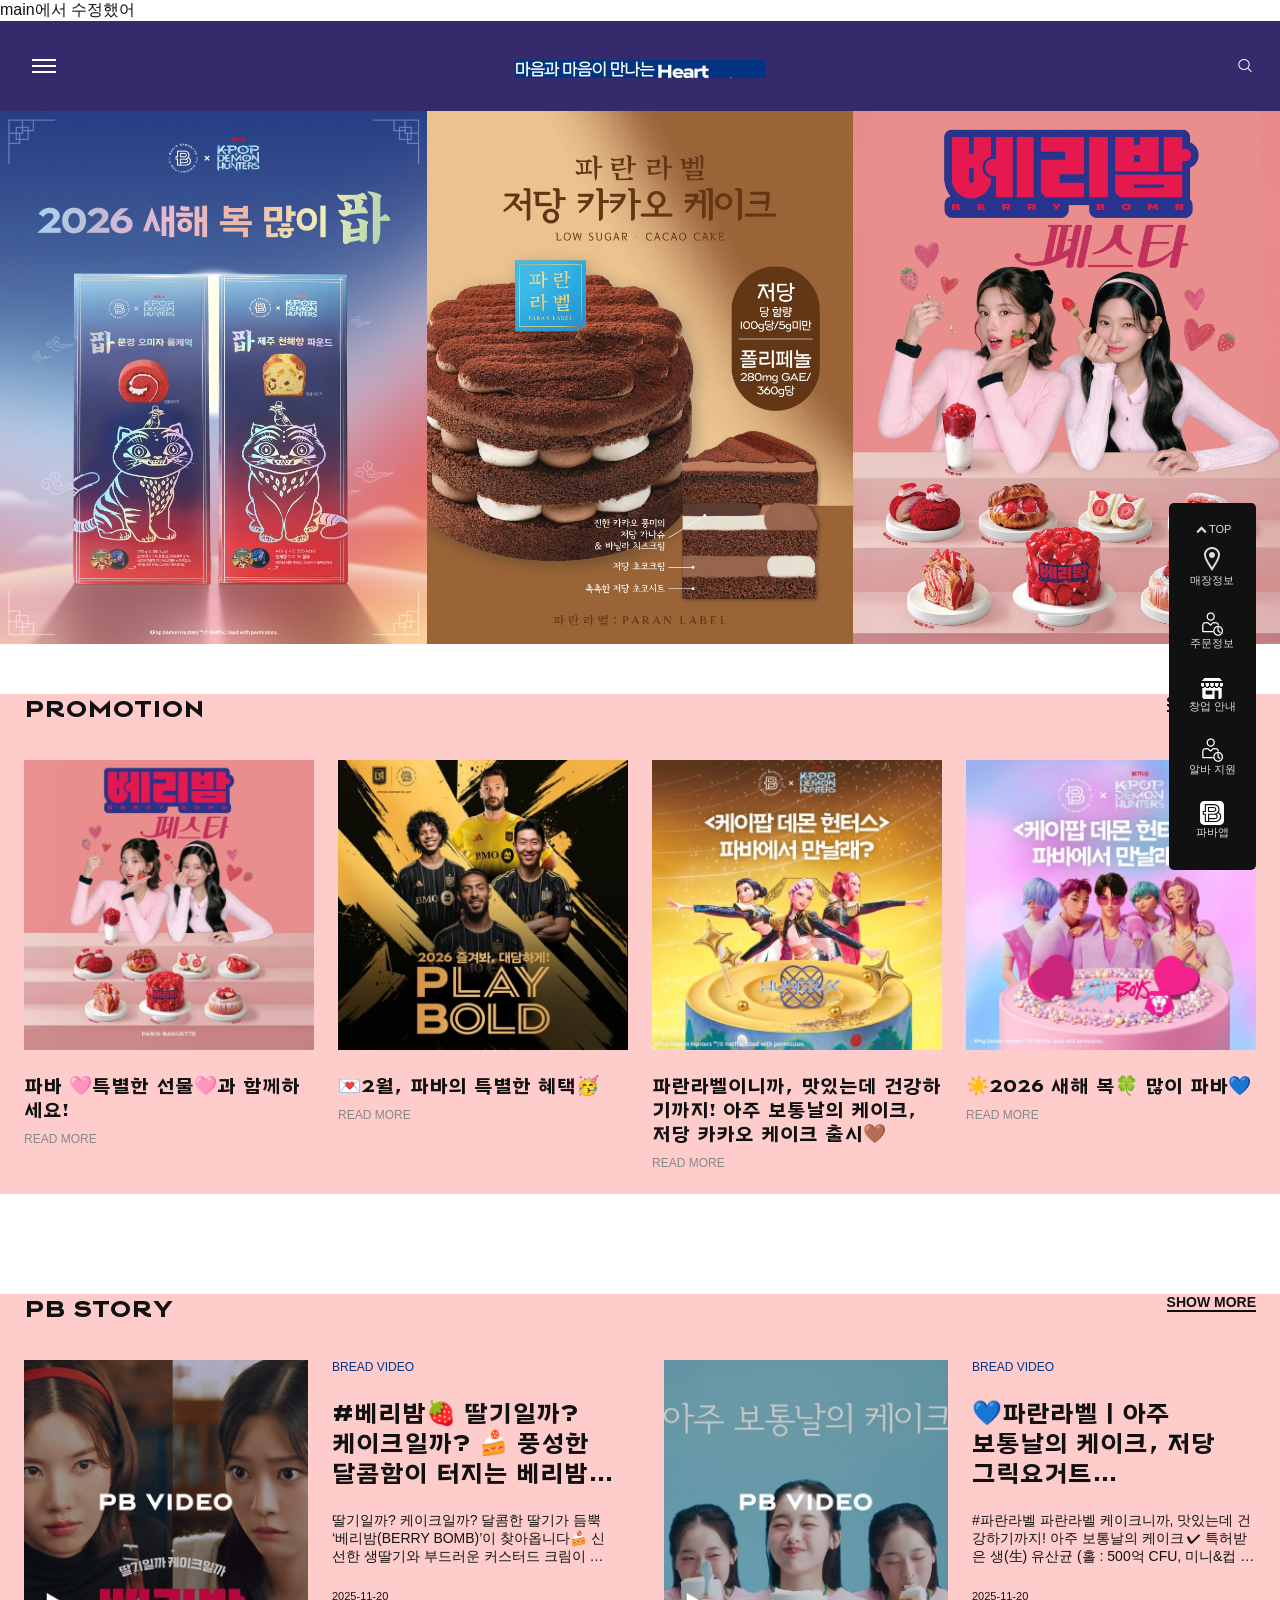
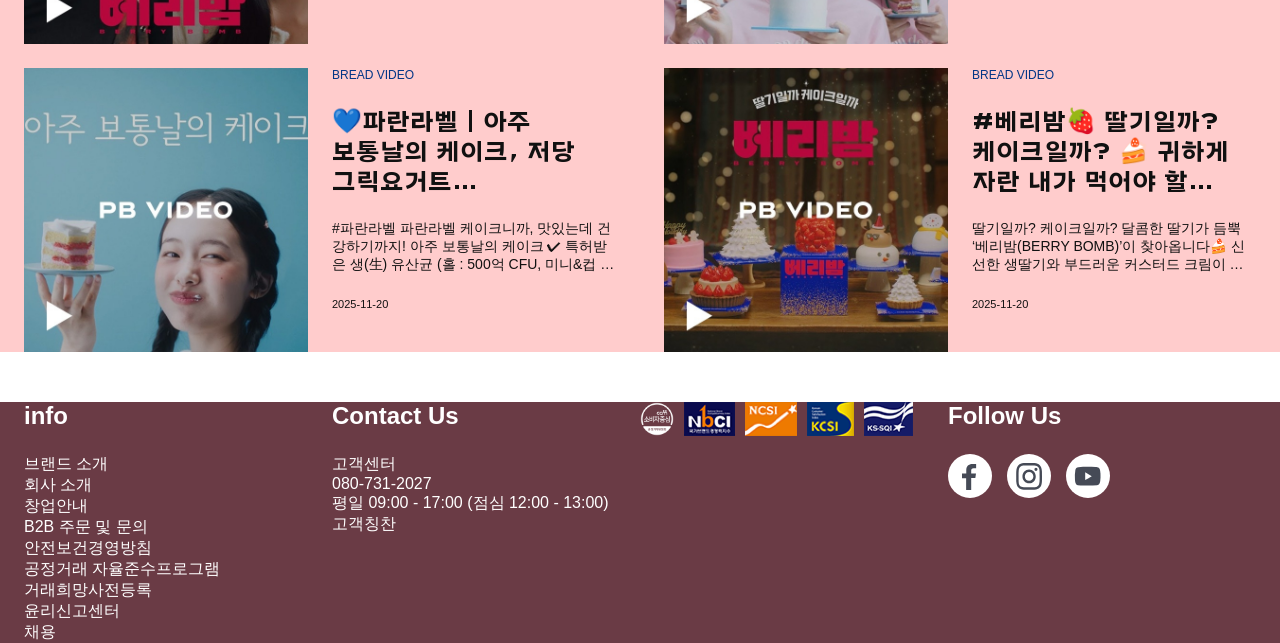
==== commit b5d942cc: "main에서 index 수정" ====
--- a/index.html
+++ b/index.html
@@ -13,6 +13,7 @@
 </head>
 
 <body>
+    <div class="top-banner">main에서 수정했어</div>
     <header>
         <div class="inner">
             <p class="ham-btn"><a href="#"><span></span><span></span><span></span></a></p>
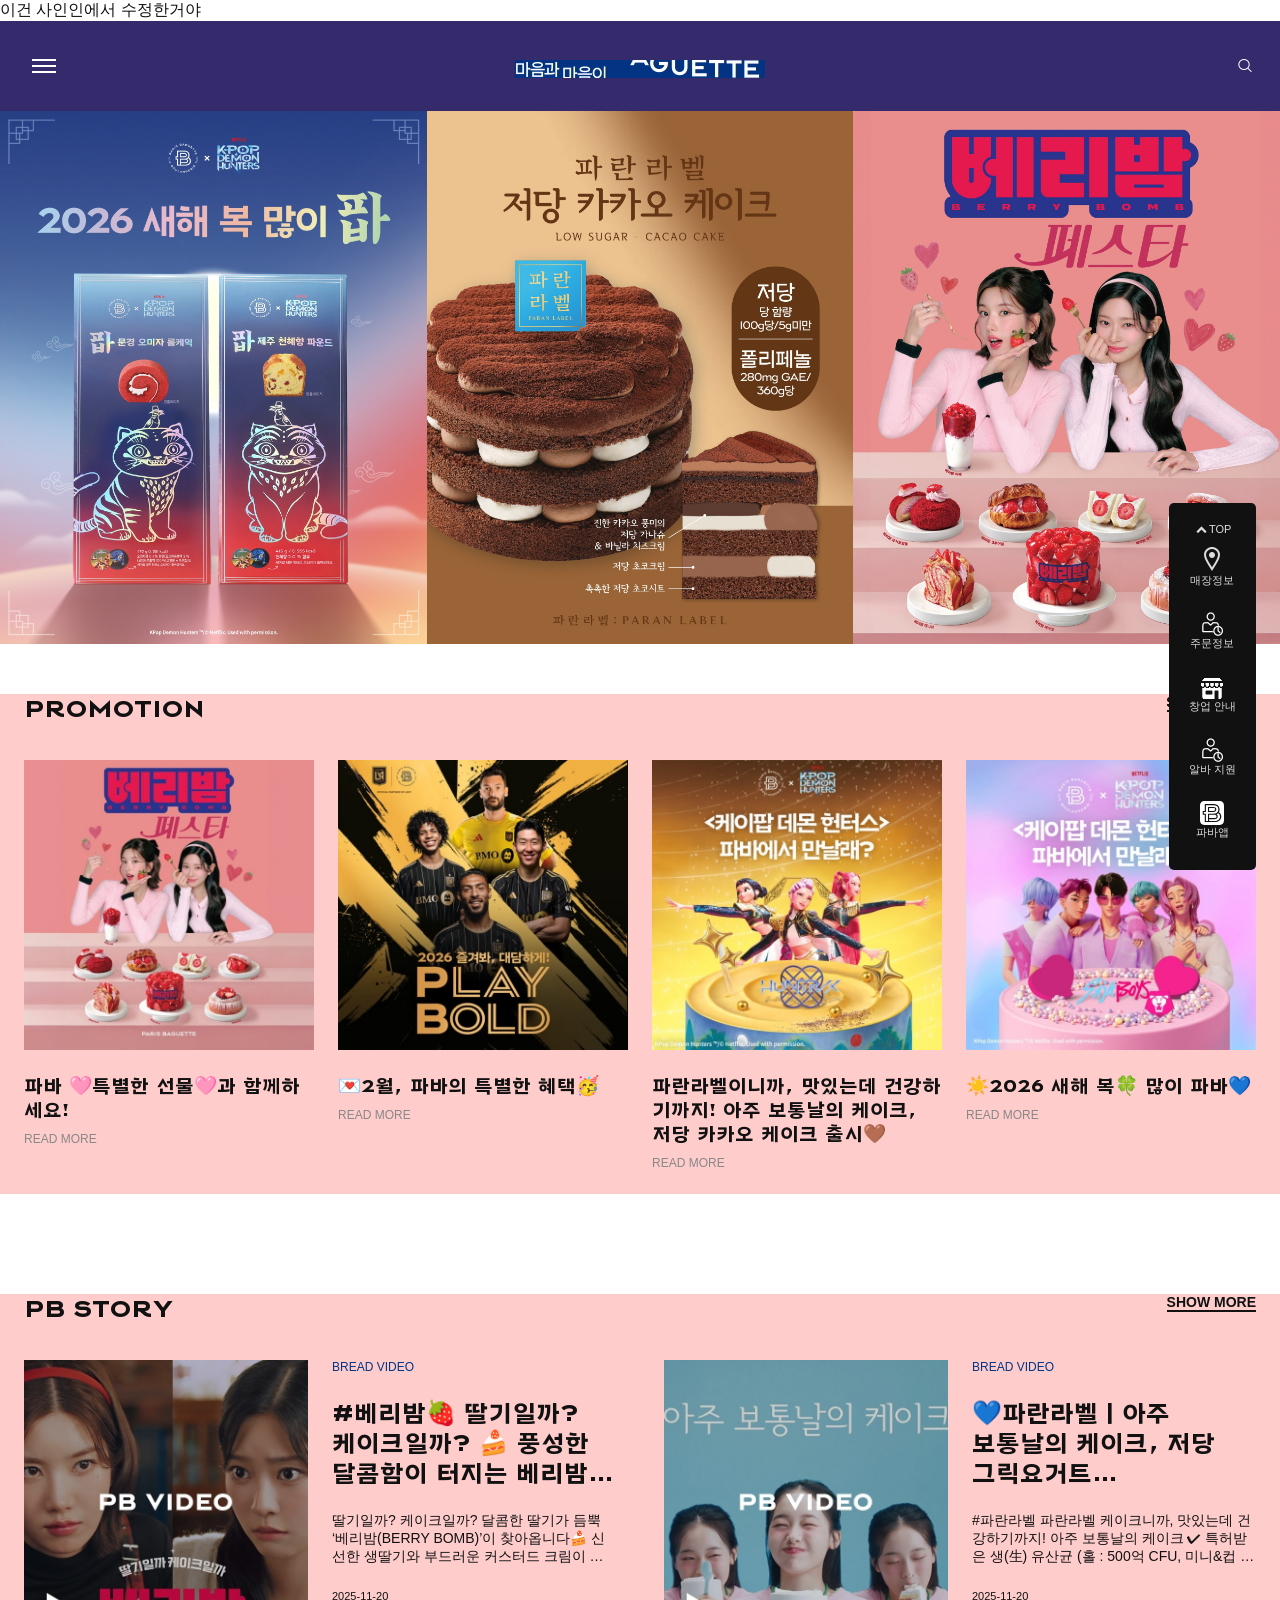
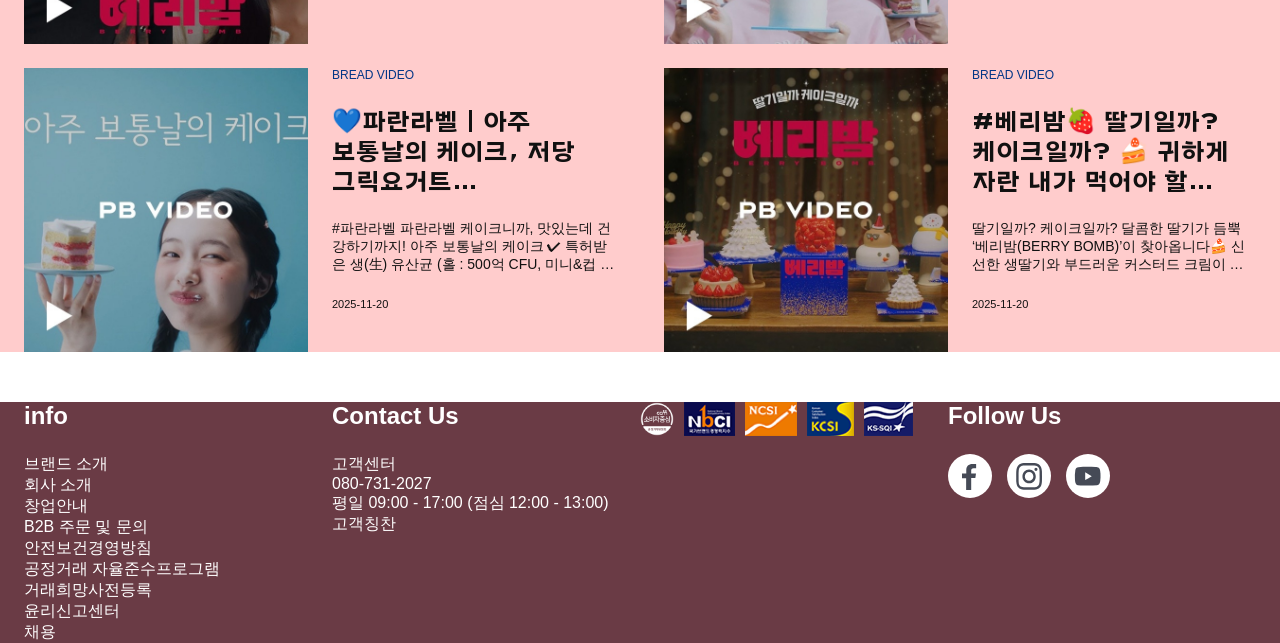
==== commit 850a2662: "사인에서 인덱스 수정" ====
--- a/index.html
+++ b/index.html
@@ -13,7 +13,7 @@
 </head>
 
 <body>
-    <div class="top-banner">main에서 수정했어</div>
+    <p>이건 사인인에서 수정한거야</p>
     <header>
         <div class="inner">
             <p class="ham-btn"><a href="#"><span></span><span></span><span></span></a></p>
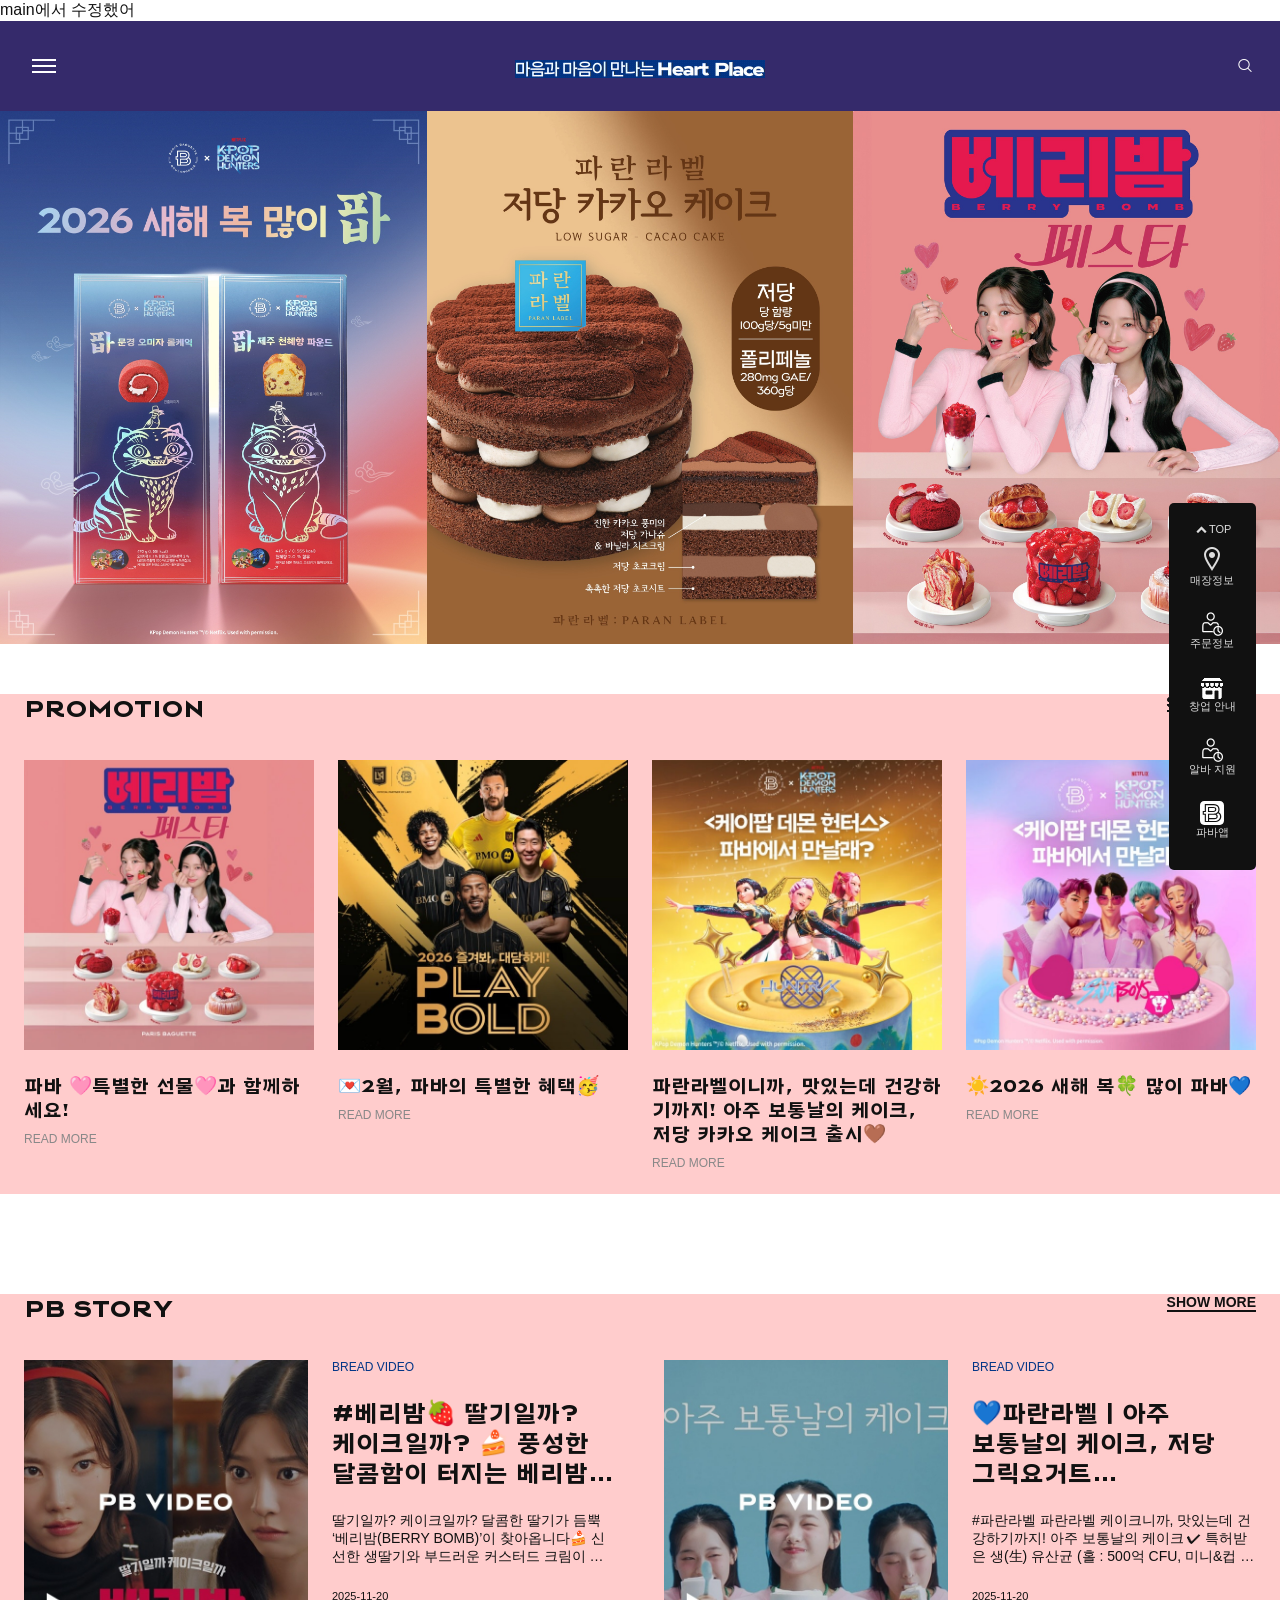
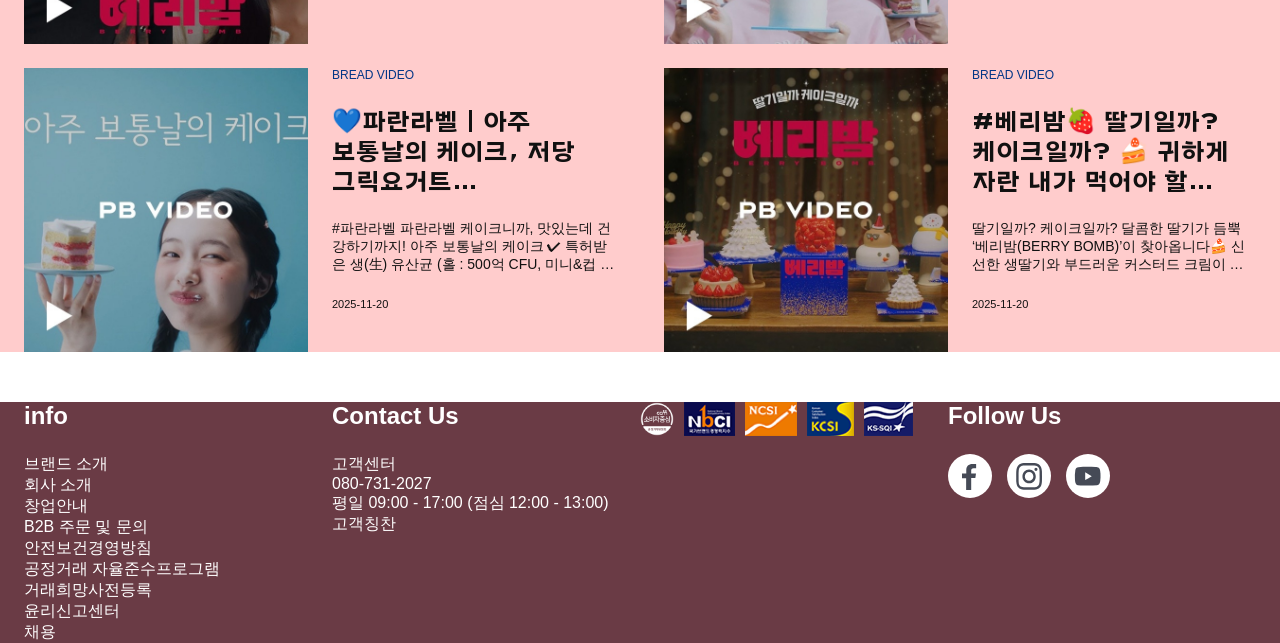
==== commit f47636d6: "Merge branch 'main' into siginin" ====
--- a/index.html
+++ b/index.html
@@ -13,7 +13,7 @@
 </head>
 
 <body>
-    <p>이건 사인인에서 수정한거야</p>
+    <div class="top-banner">main에서 수정했어</div>
     <header>
         <div class="inner">
             <p class="ham-btn"><a href="#"><span></span><span></span><span></span></a></p>
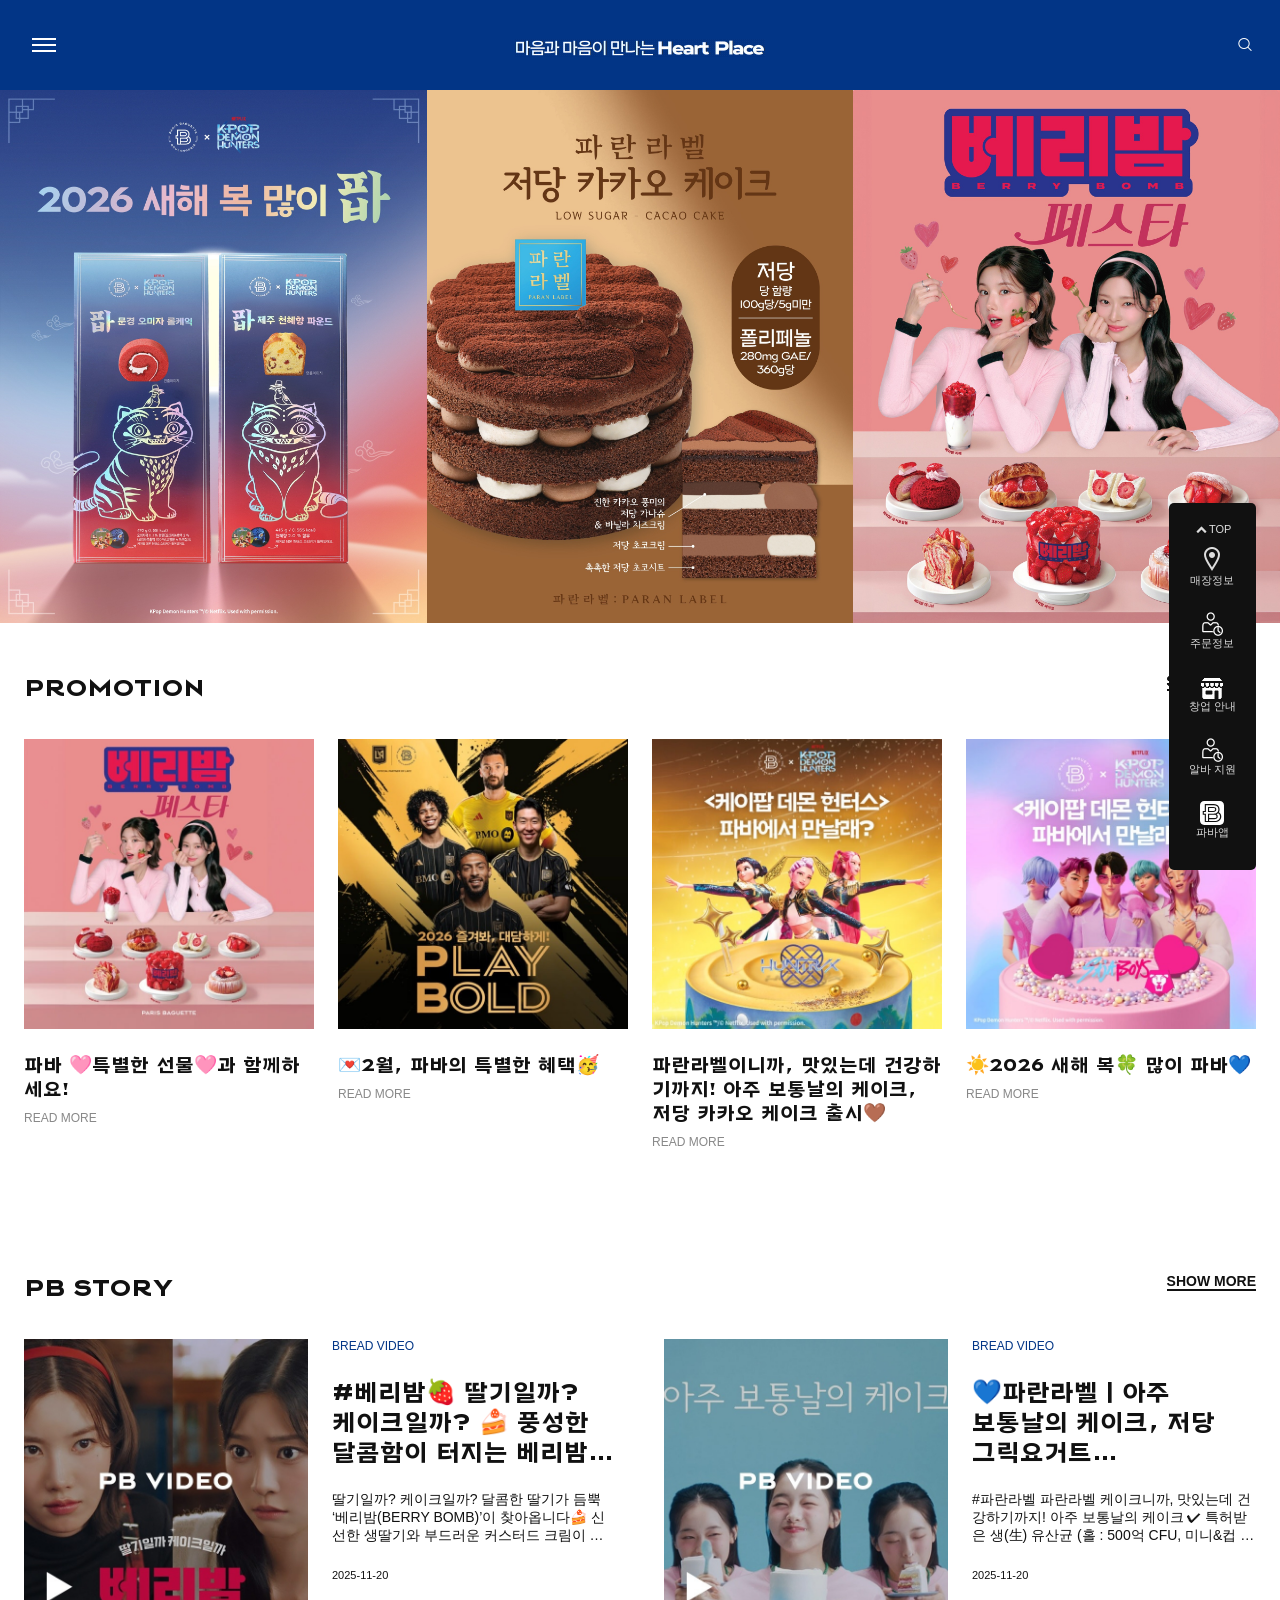
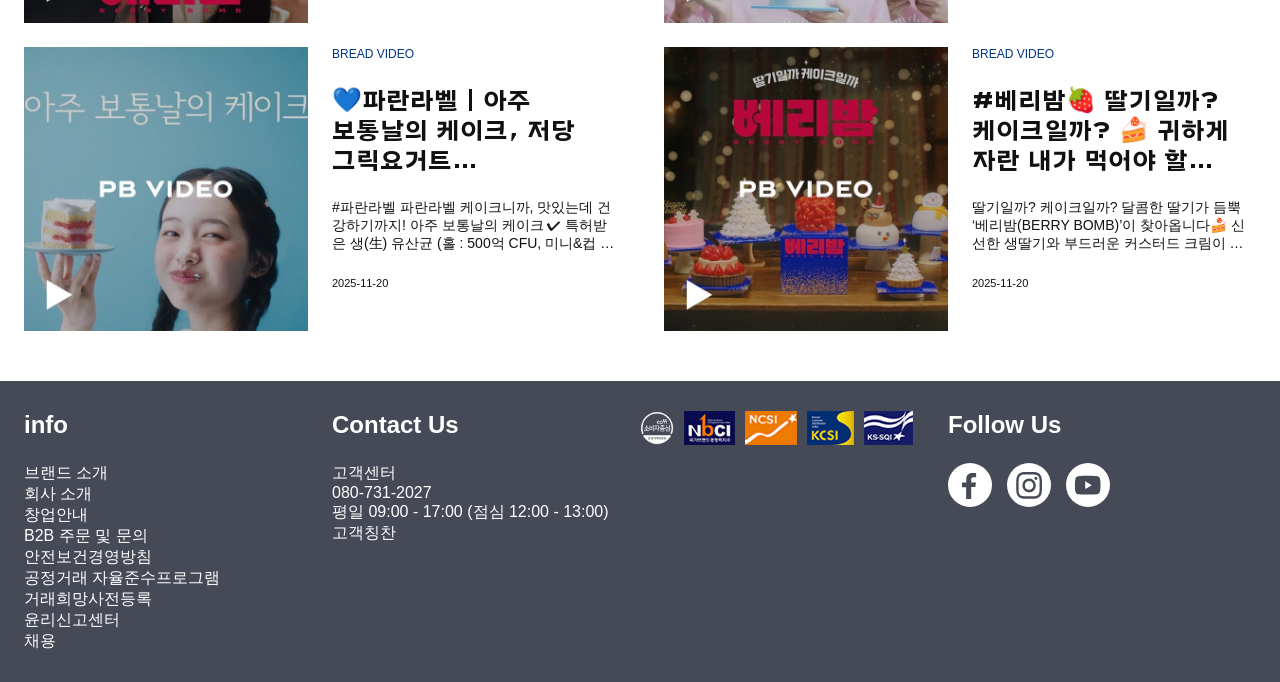
==== commit 58432b92: "파리바게뜨 완성" ====
--- a/index.html
+++ b/index.html
@@ -13,7 +13,7 @@
 </head>
 
 <body>
-    <div class="top-banner">main에서 수정했어</div>
+    <!-- <div class="top-banner">main에서 수정했어</div> -->
     <header>
         <div class="inner">
             <p class="ham-btn"><a href="#"><span></span><span></span><span></span></a></p>
@@ -55,7 +55,7 @@
             <li><a href="#">창업안내</a></li>
             <li><a href="#">파바 매거진</a></li>
             <li><a href="#">파바 스토리</a></li>
-            <li><a href="#">상품 안내</a>
+            <li class="sub-has"><a href="#">상품 안내</a>
                 <div class="sub-wrap">
                     <ul class="sub-menu">
                         <li><a href="#">전체</a></li>
--- a/css/style.css
+++ b/css/style.css
@@ -20,7 +20,7 @@
     max-width: 1470px;
     padding: 0 1.5em;
     margin: 0 auto;
-    background: rgba(255, 0, 0, 0.2);
+    /* background: rgba(255, 0, 0, 0.2); */
     position: relative;
 }
 
@@ -147,8 +147,13 @@
     top: 0;
     font-size: 14px;
     font-weight: 600;
+    
+}
+
+.more-btn>a {
     border-bottom: 2px solid;
 }
+
 .wrap {}
 
 .list {
@@ -250,6 +255,7 @@
 footer {
     background: #454a56;
     color: #fff;
+    padding: 30px 0;
 }
 
 footer .inner {
@@ -364,6 +370,74 @@
         height: 2px;
         background: #fff;
     }
+
+    /* 모바일메뉴 */
+    .mobile-menu-wrap {
+        display: block;
+        position: fixed;
+        background: #fff;
+        width: 280px;
+        height: 100vh;
+        top: 0;
+        left: -100%;
+        z-index: 10000;
+        font-size: 14px;
+        color: var(--linkText);
+    }
+
+    .mobile-menu-wrap .close-btn {
+        padding: 24px 20px;
+        border-bottom: 1px solid #ebebeb;
+    }
+
+    .mobile-menu-wrap .close-btn span {
+        display: block;
+        width: 20px;
+        height: 2px;
+        background: #212121;
+        /* position: absolute; */
+    }
+
+    .mobile-menu-wrap .close-btn span:first-child {
+        transform: rotate(45deg) translate(1px, 1px);  
+        /* background: red; */
+    }
+
+    .mobile-menu-wrap .close-btn span:last-child {
+        transform: rotate(-45deg);
+    }
+
+    .mobile-menu-list {
+        padding: 24px 20px;
+        border-bottom: 1px solid #ebebeb;
+        line-height: 2.2;
+    }
+
+    .mobile-menu-list .sub-wrap {
+        text-indent: 20px;
+        display: none;
+    }
+
+    .mobile-menu-list>.sub-has>a {
+        display: block;
+        background: url(../images/nav-arrow-down.svg) no-repeat 95% center;
+    }
+
+    .mobile-menu-list>.sub-has>a.active {
+        background-image: url(../images/nav-arrow-up.svg);
+    }
+
+    .mobile-sns-wrap {
+        padding: 24px 20px;
+    }
+
+    .mobile-sns-wrap .sns-list {
+        margin-top: 20px;
+    }
+
+    .mobile-sns-wrap .sns-list>li>a {
+        border: 1px solid var(--mainColor);
+    }
 }
 
 @media screen and (max-width:768px) {
@@ -396,8 +470,22 @@
 }
 
 @media screen and (max-width: 480px) {
+    .main-slider-list>li {
+        flex: 0 0 100%;
+    }
+
     .promotion-list>li {
         flex: 0 0 100%;
+    }
+
+    .pb-story-list>li .text-box p {
+        display: none;
+    }
+
+    .more-btn {
+        position: static;
+        text-align: center;
+        margin-top: 20px;
     }
 
     footer .inner {
